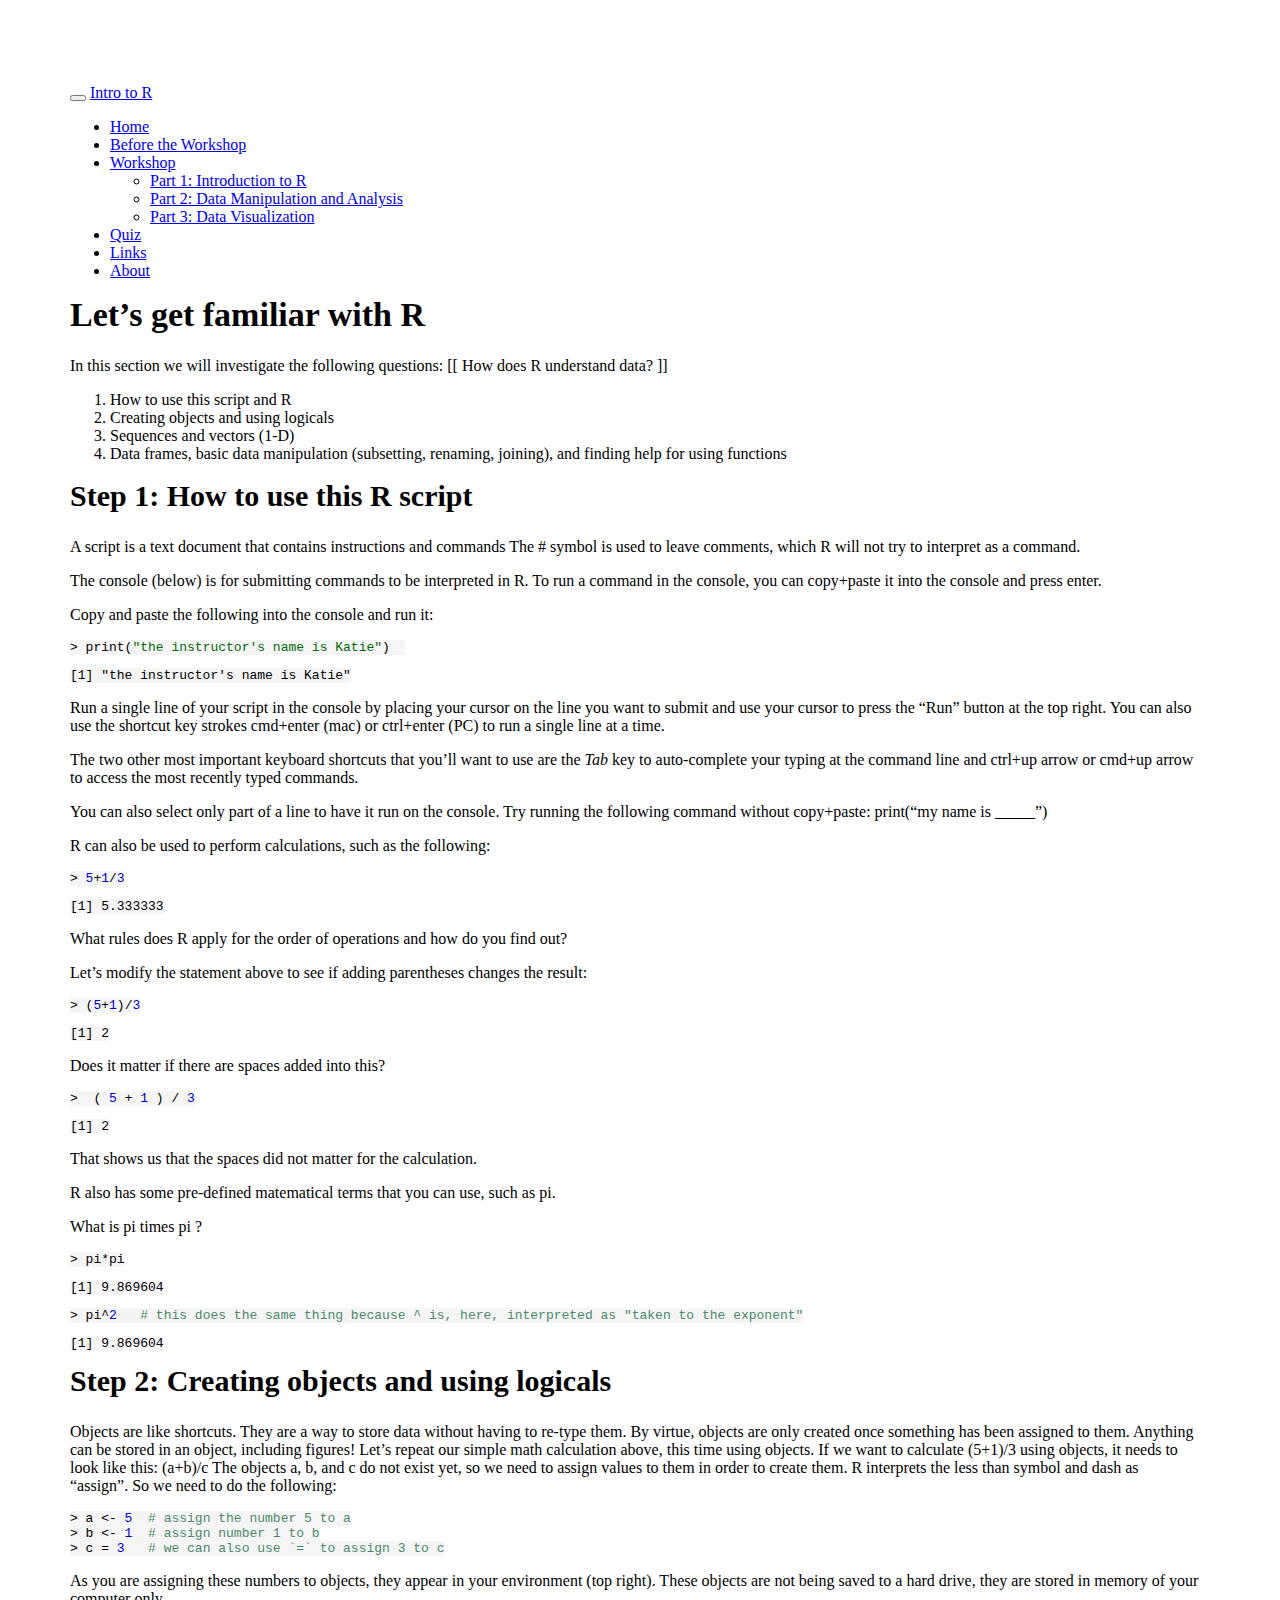
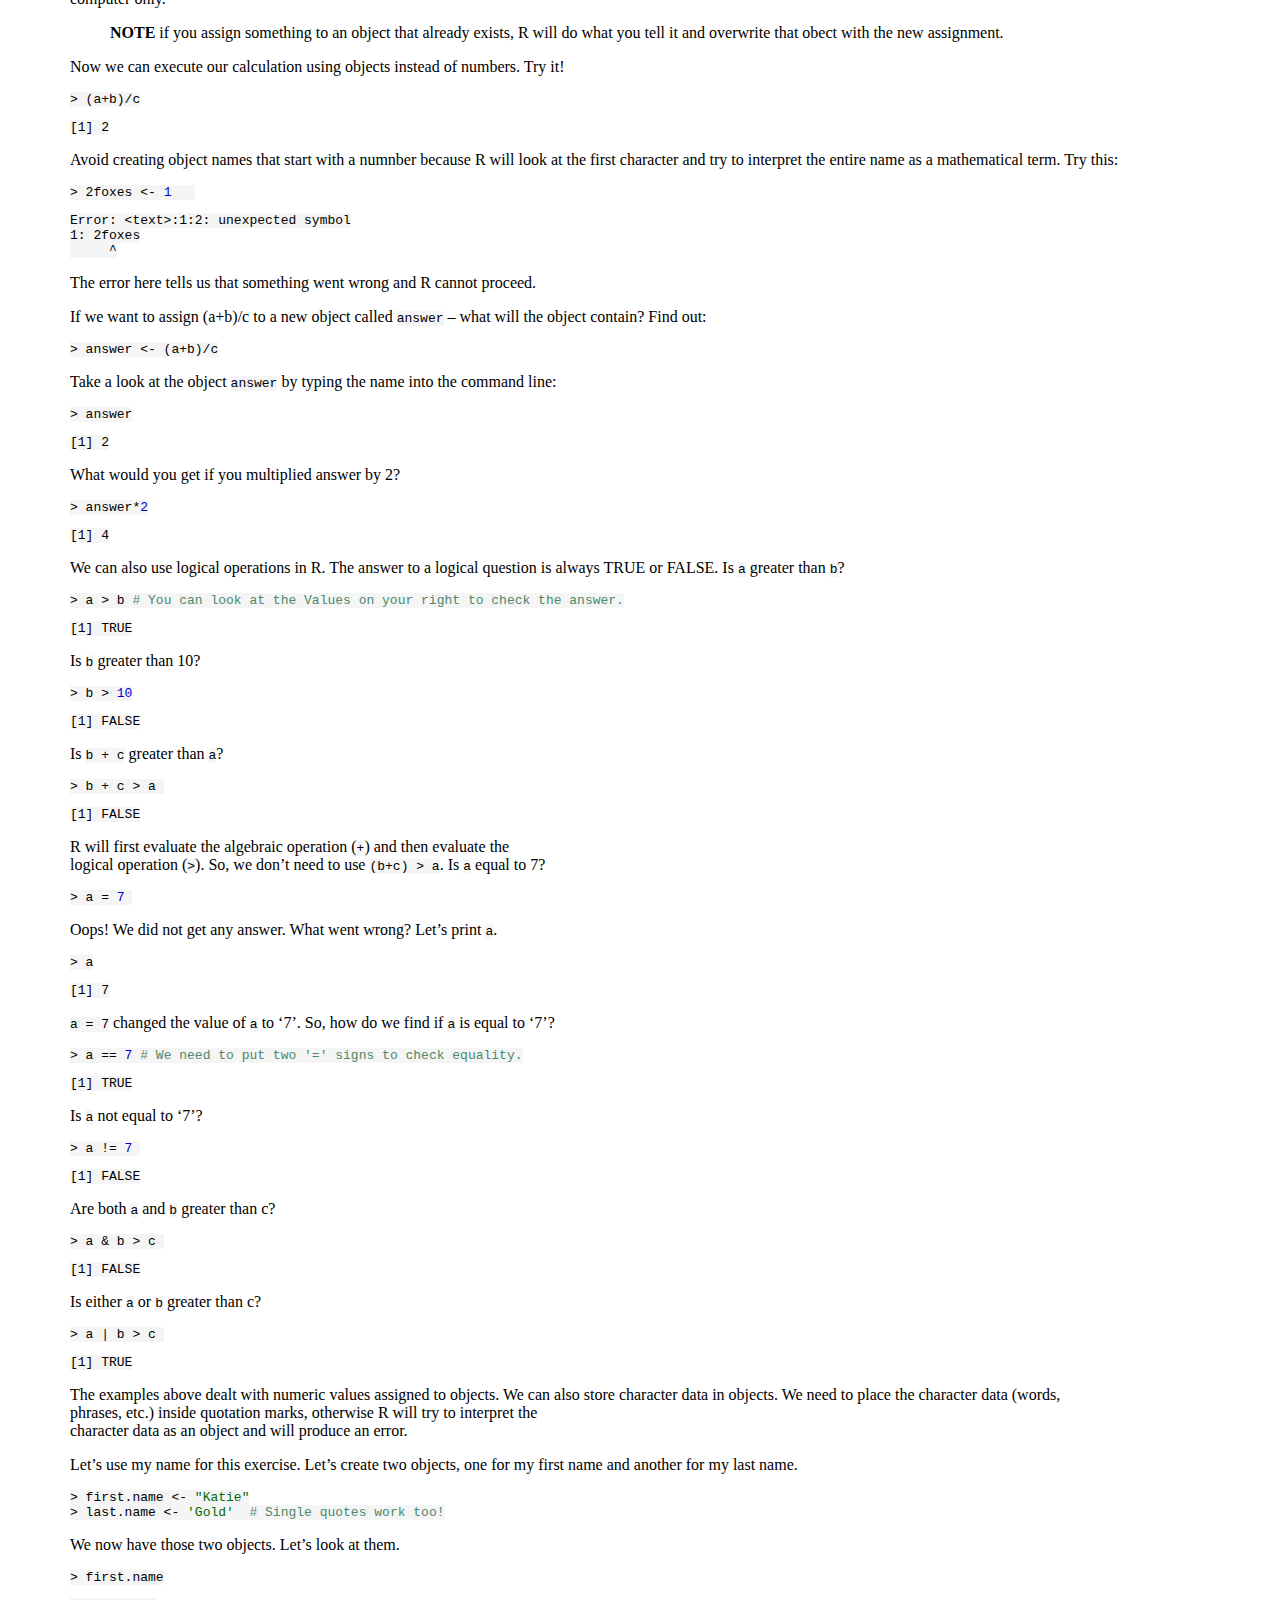
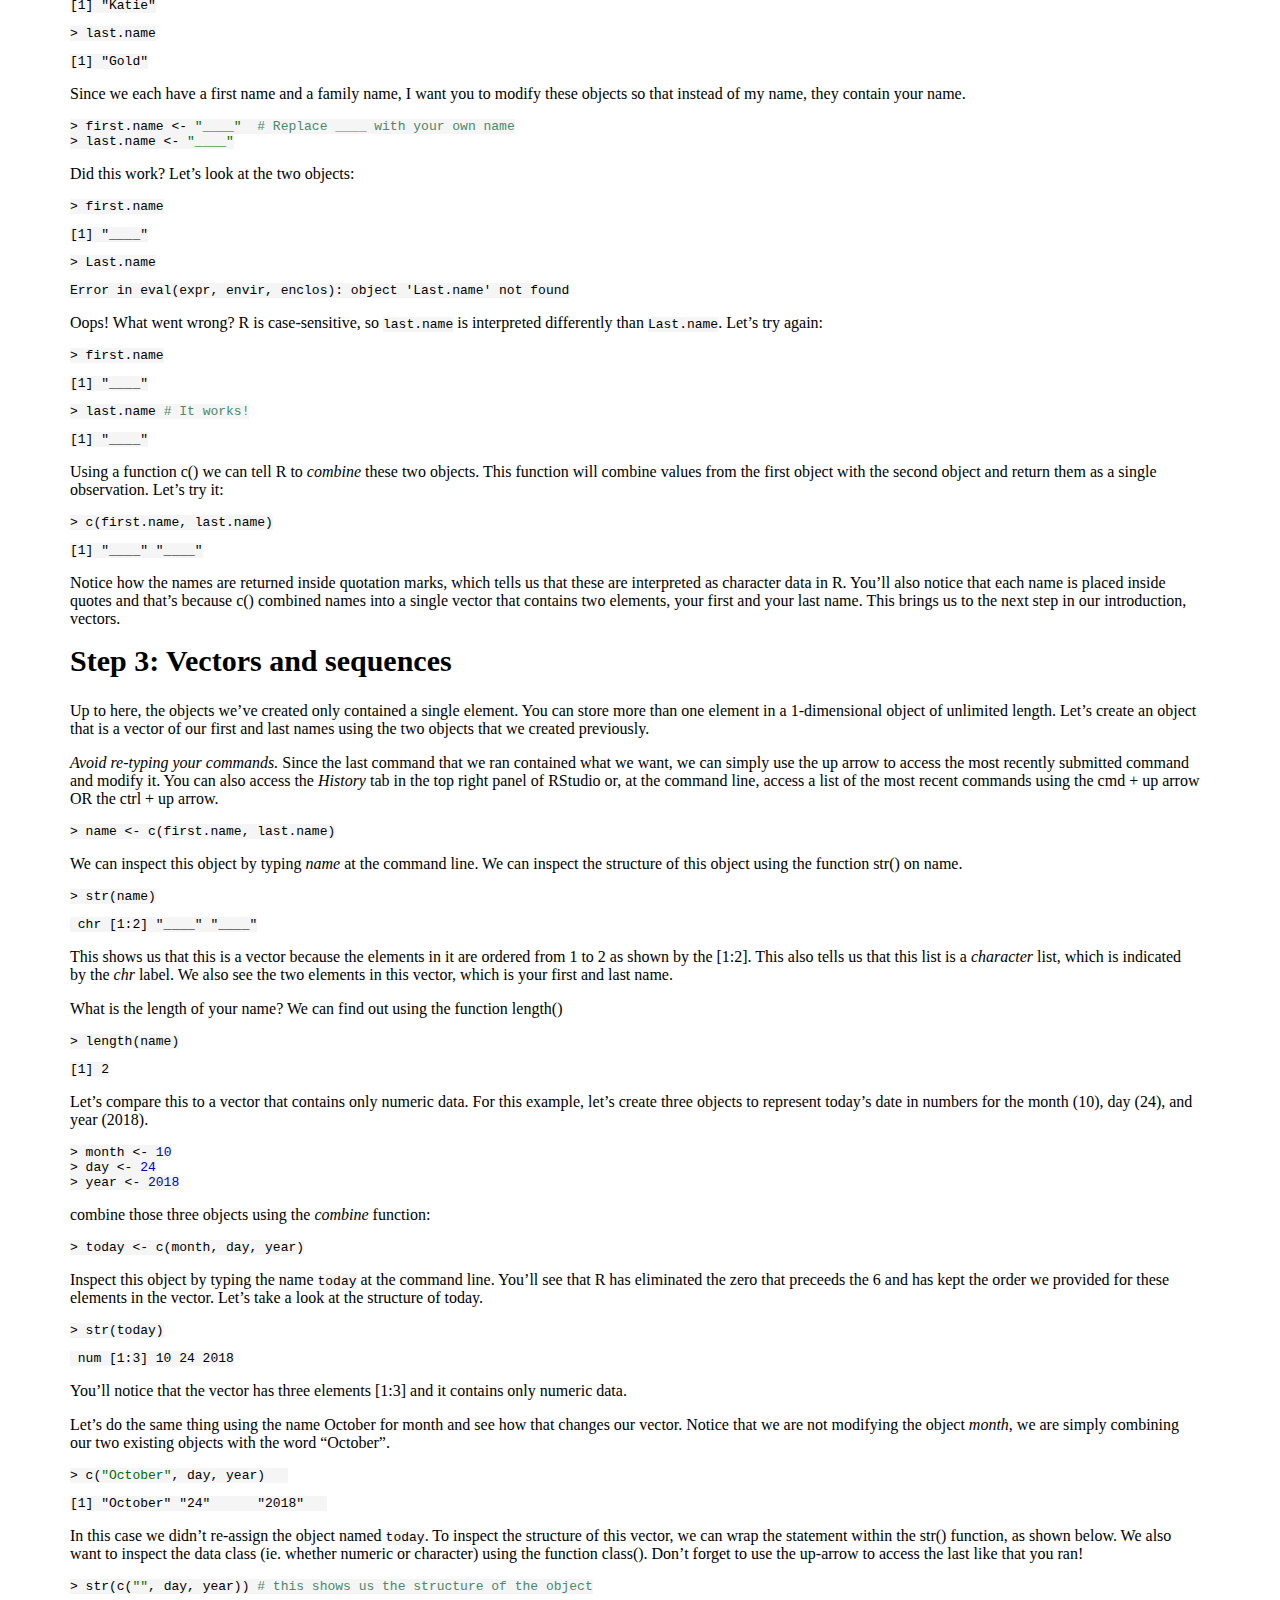
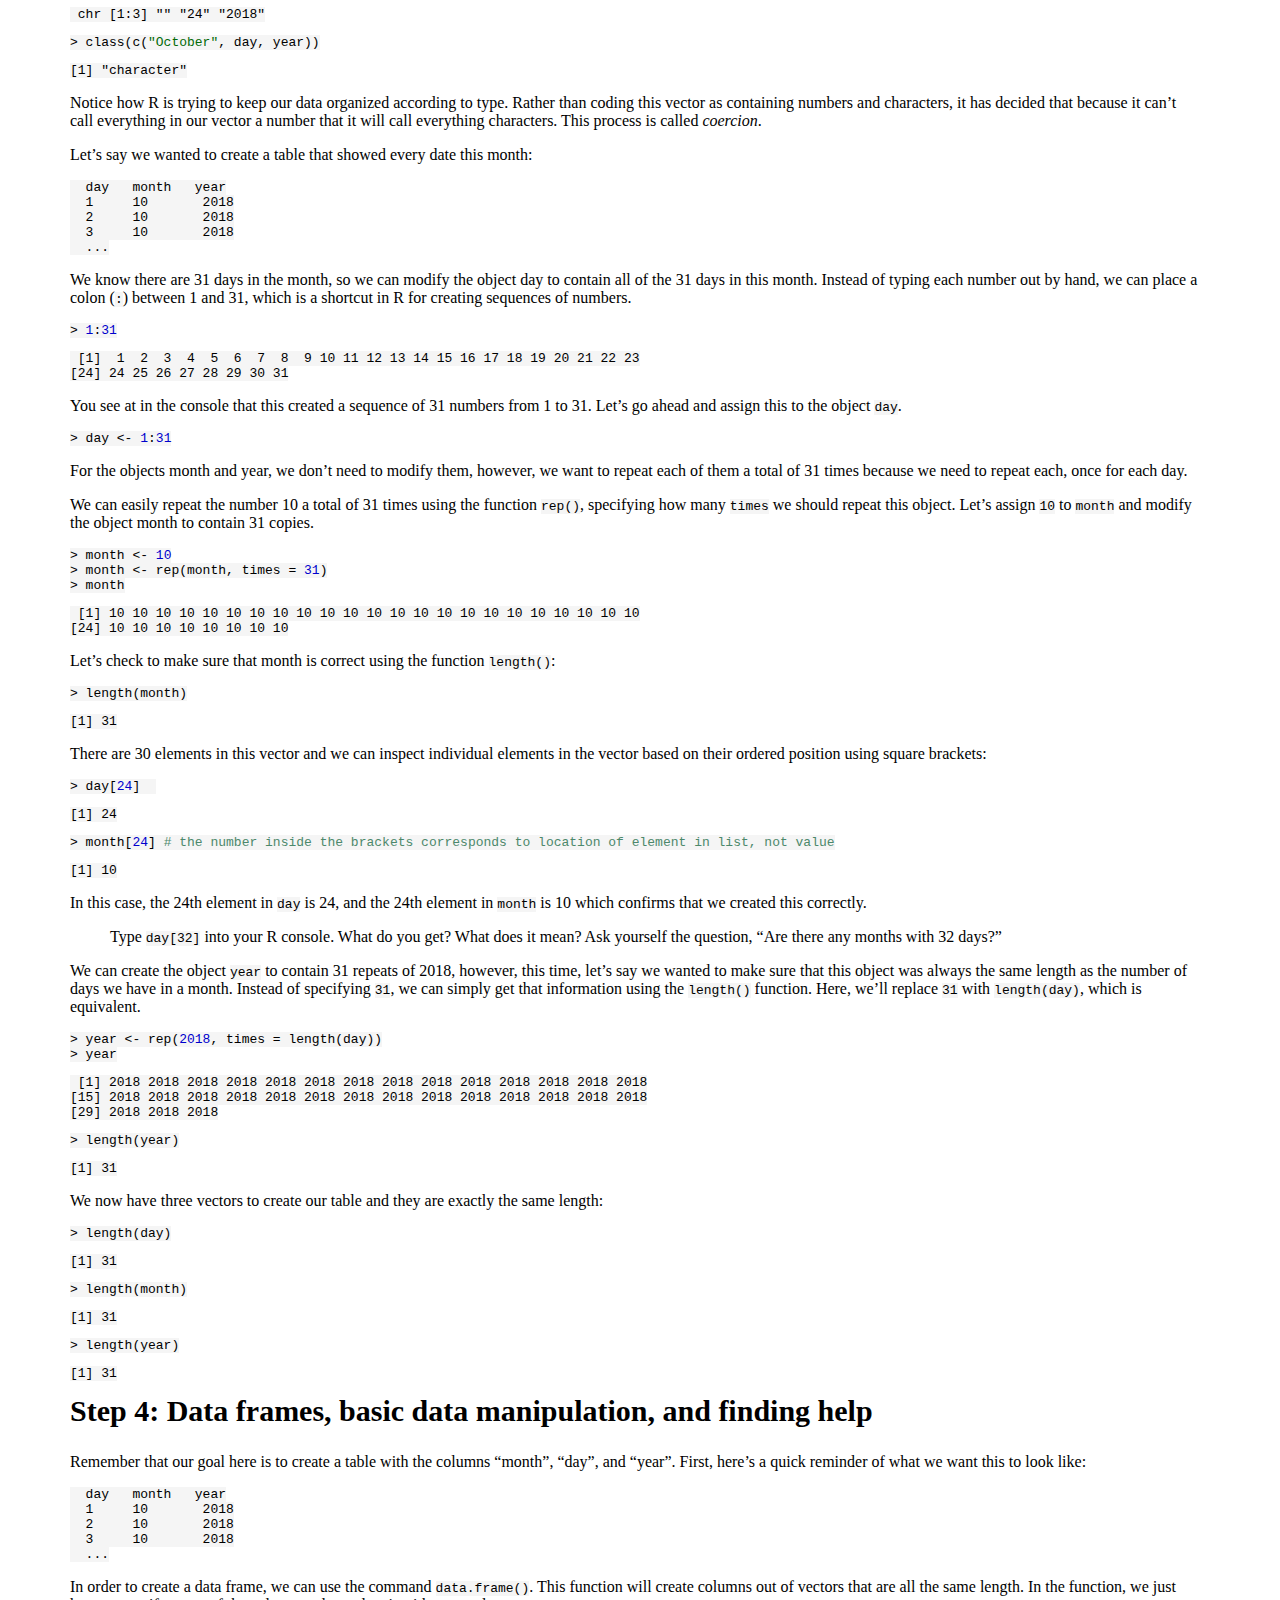
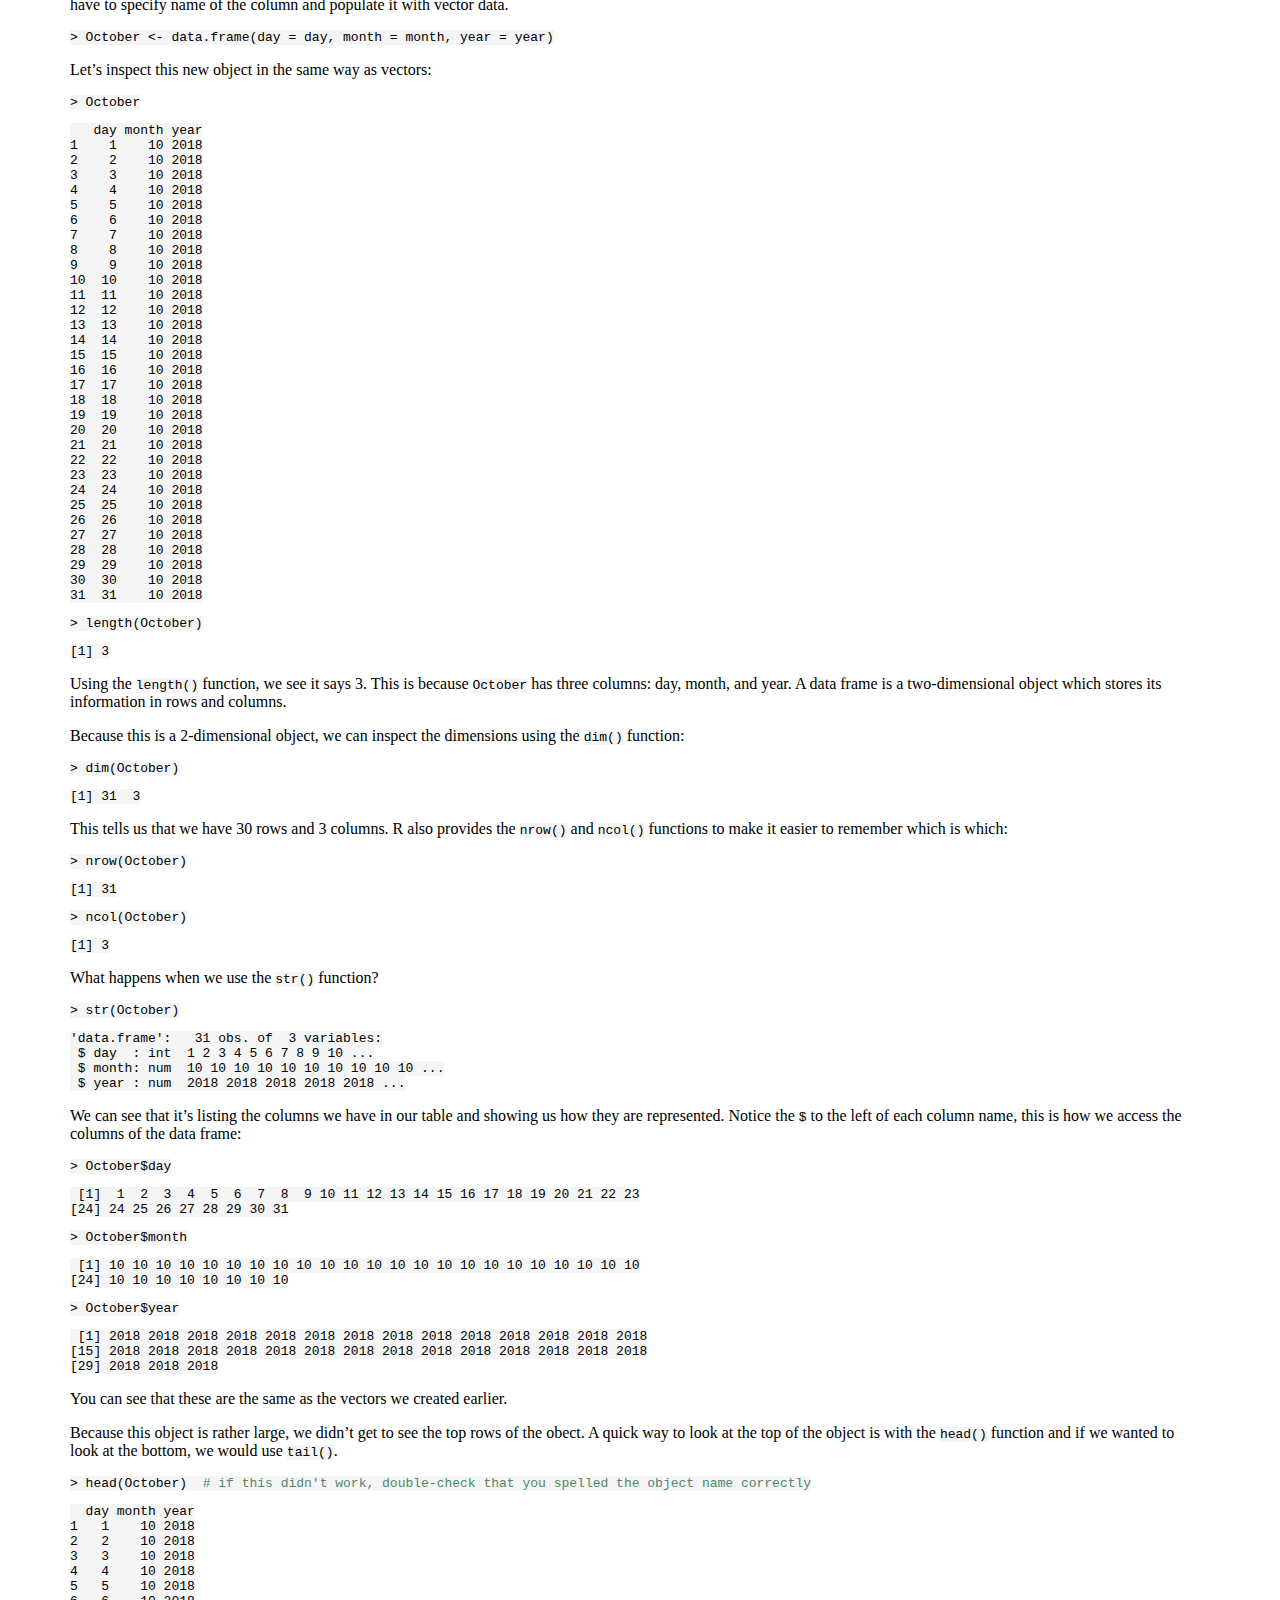
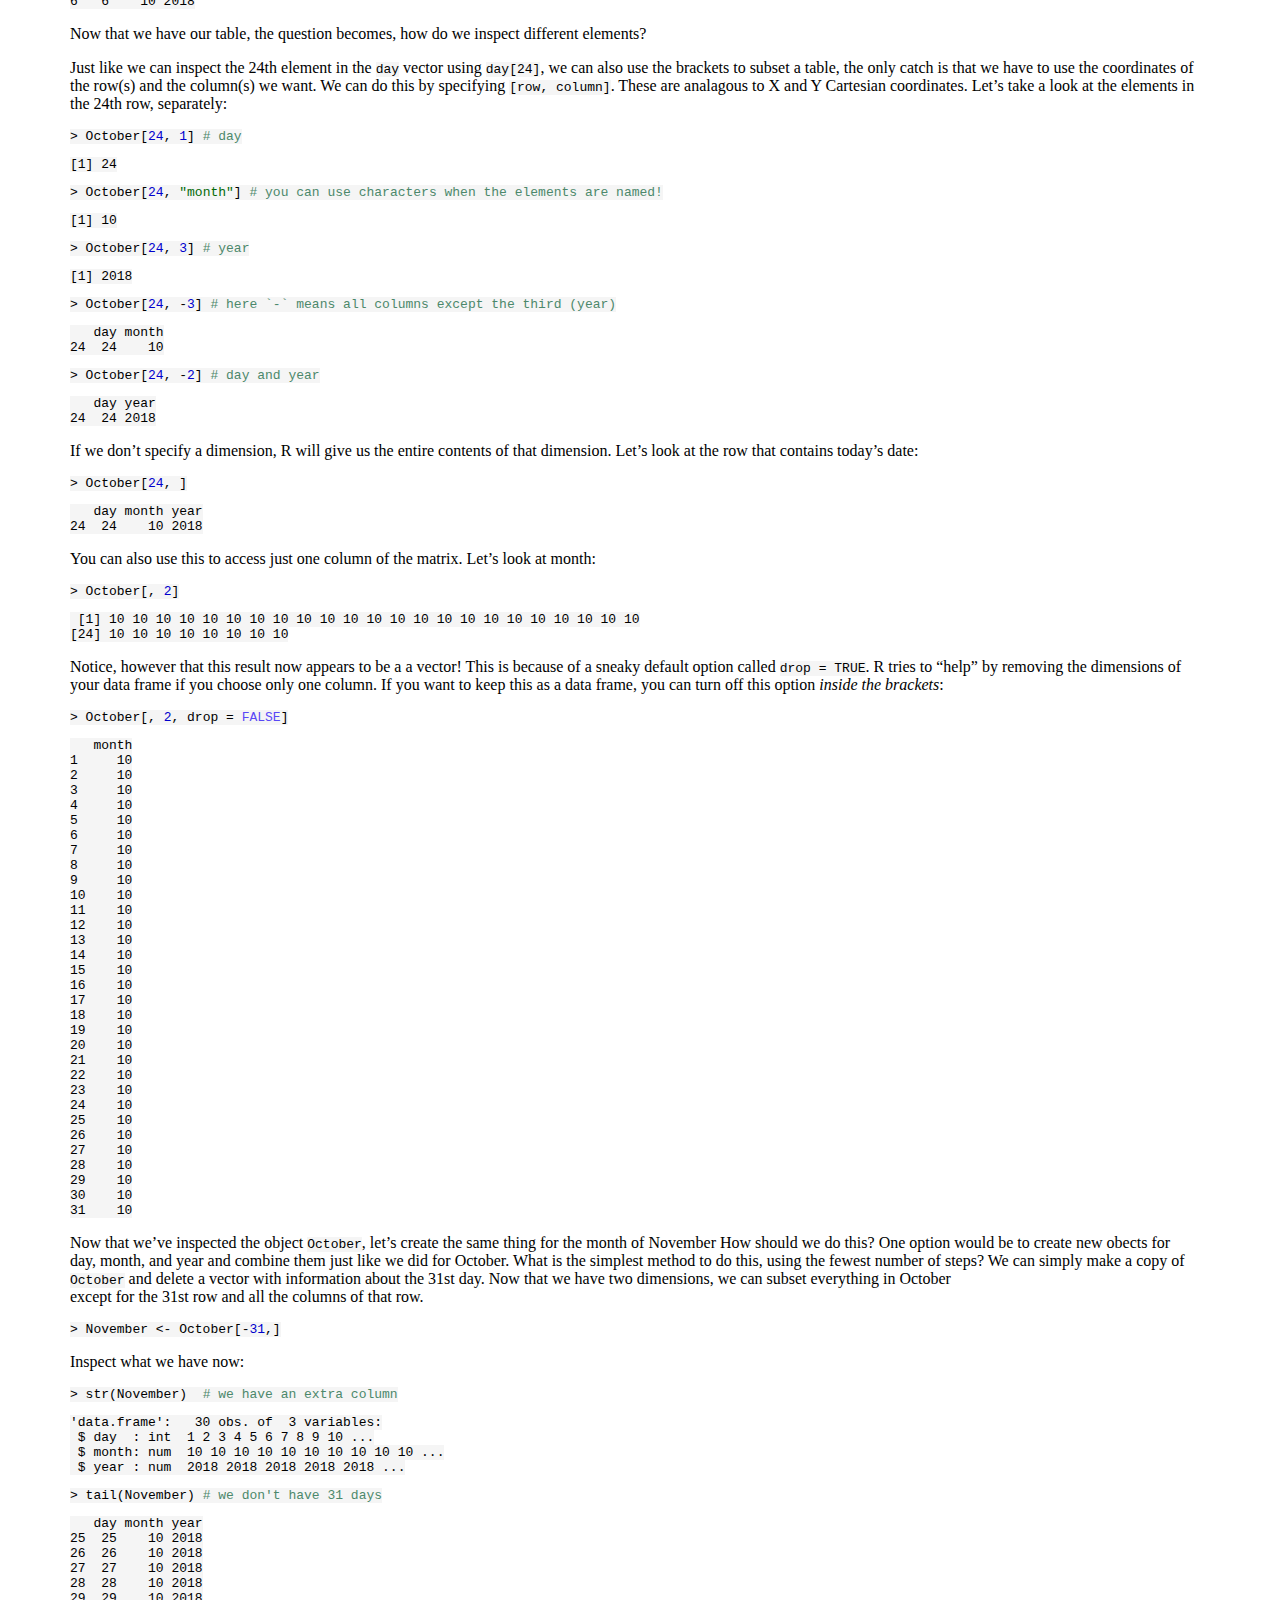
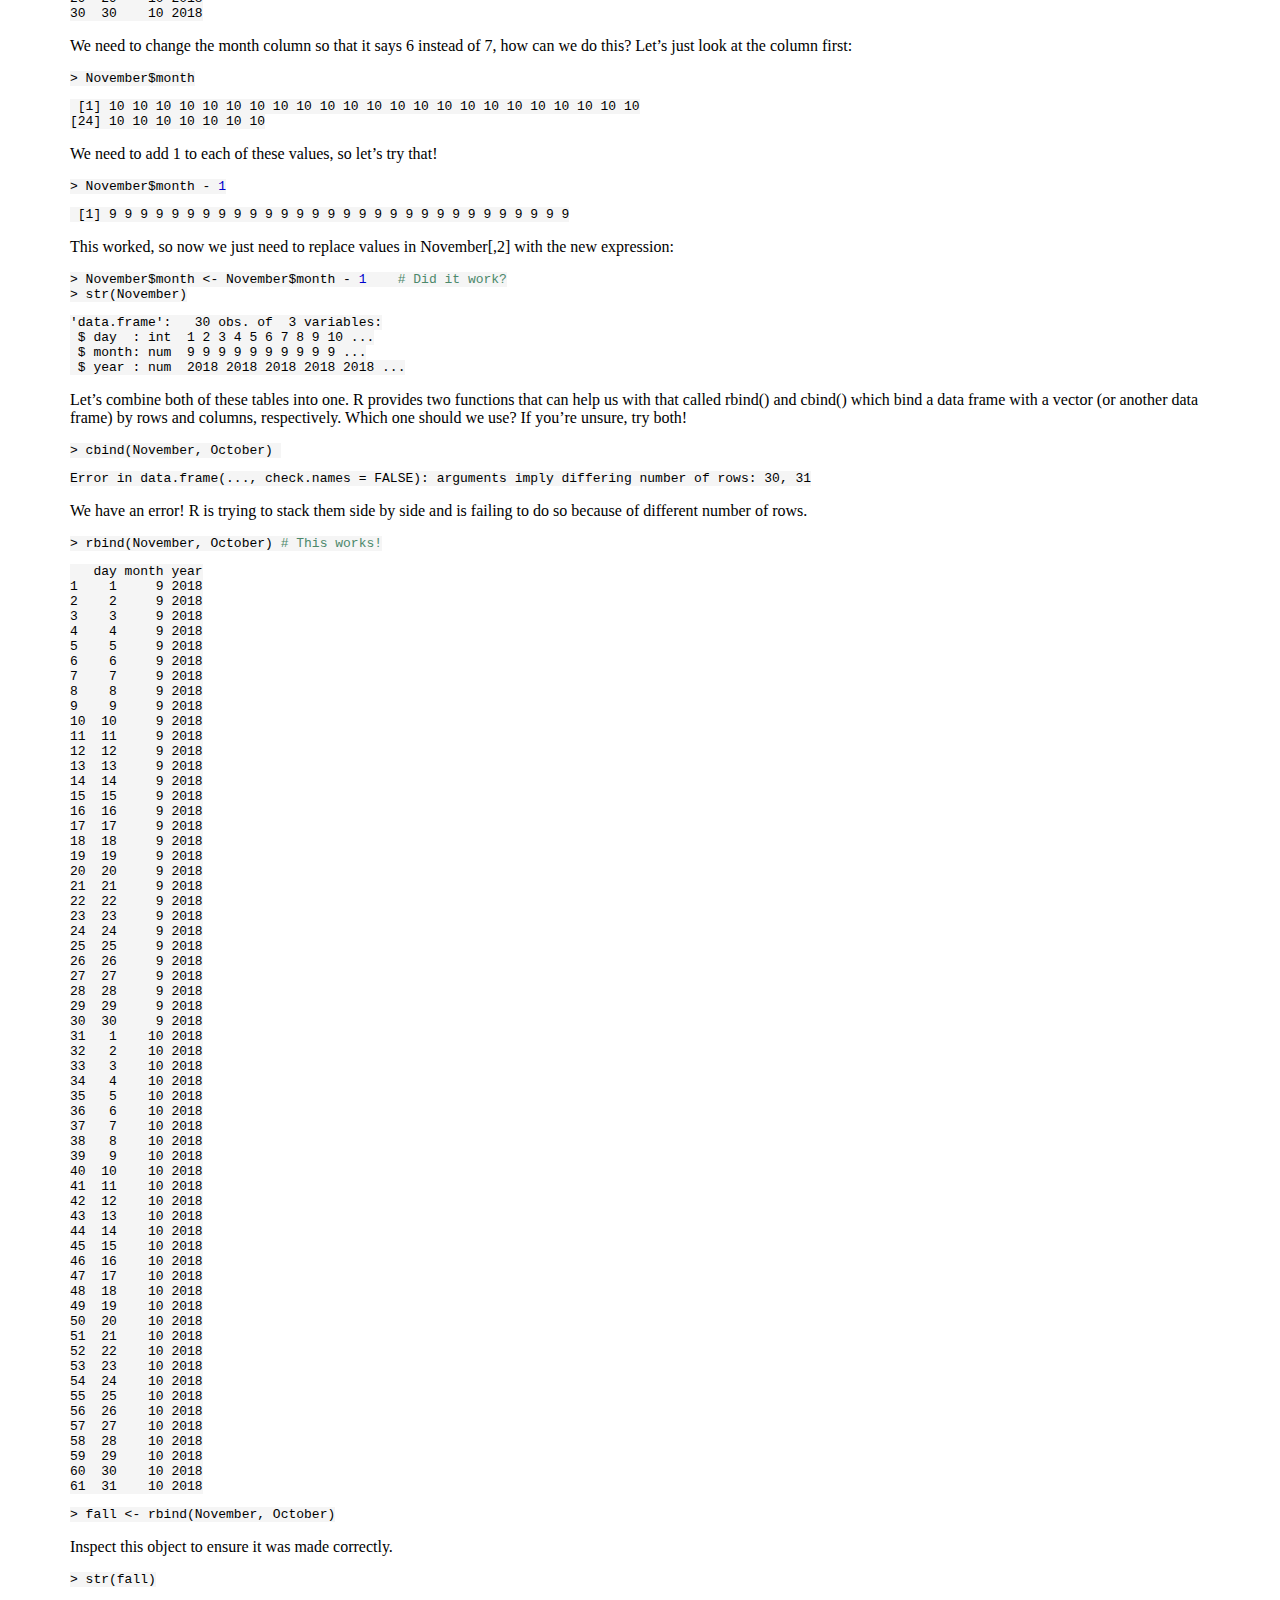
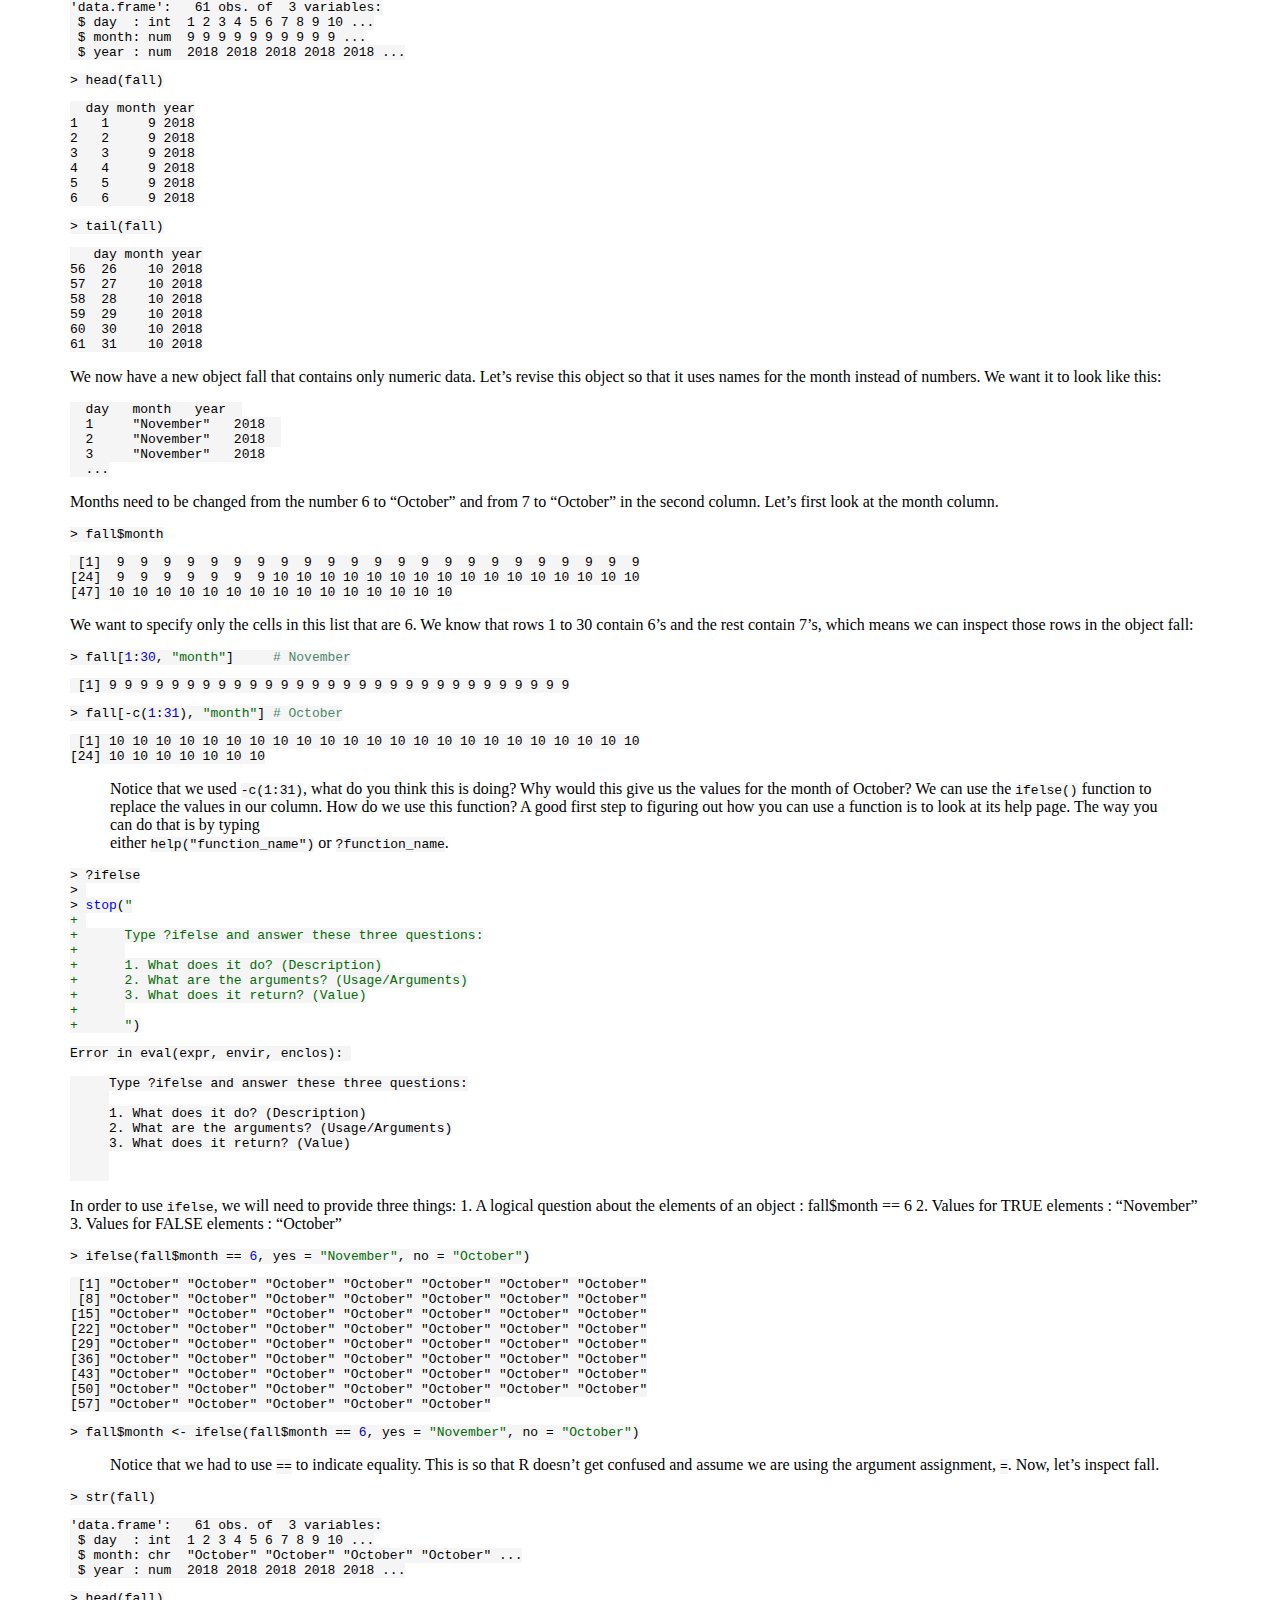
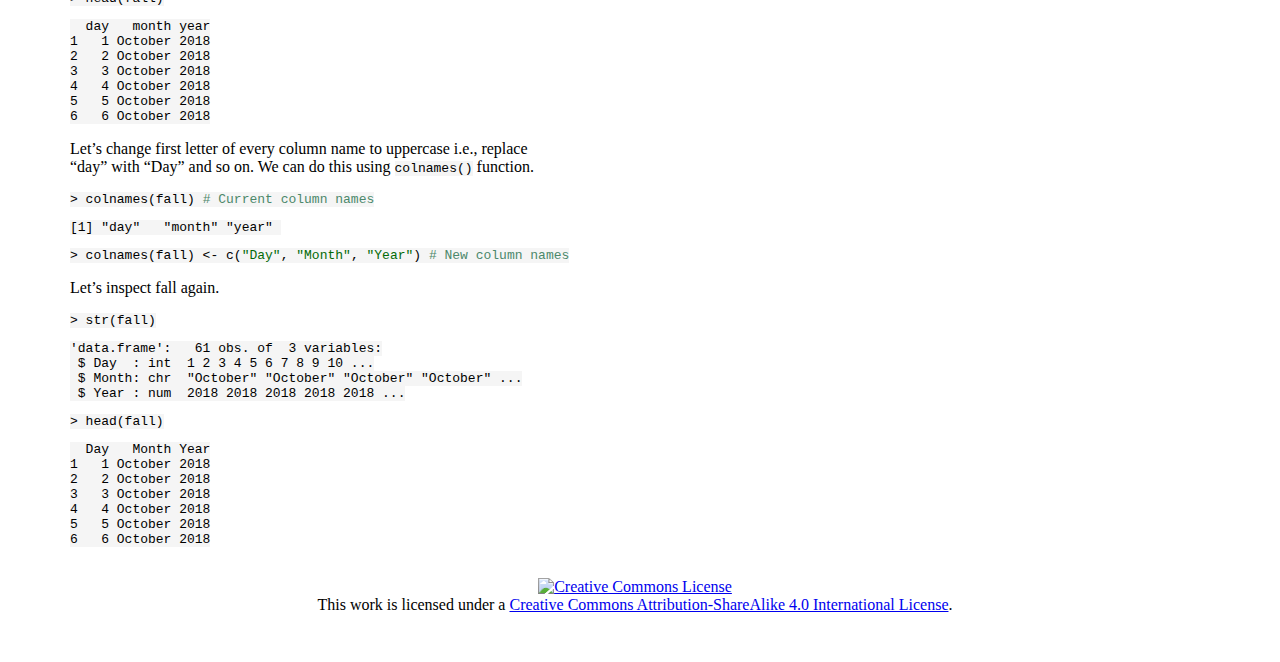
==== docs/Part1-Introduction.html @ 0cf9c6fa "update links" ====
<!DOCTYPE html>

<html xmlns="http://www.w3.org/1999/xhtml">

<head>

<meta charset="utf-8" />
<meta http-equiv="Content-Type" content="text/html; charset=utf-8" />
<meta name="generator" content="pandoc" />




<title></title>

<script src="site_libs/jquery-1.11.3/jquery.min.js"></script>
<meta name="viewport" content="width=device-width, initial-scale=1" />
<link href="site_libs/bootstrap-3.3.5/css/cosmo.min.css" rel="stylesheet" />
<script src="site_libs/bootstrap-3.3.5/js/bootstrap.min.js"></script>
<script src="site_libs/bootstrap-3.3.5/shim/html5shiv.min.js"></script>
<script src="site_libs/bootstrap-3.3.5/shim/respond.min.js"></script>
<script src="site_libs/jqueryui-1.11.4/jquery-ui.min.js"></script>
<link href="site_libs/tocify-1.9.1/jquery.tocify.css" rel="stylesheet" />
<script src="site_libs/tocify-1.9.1/jquery.tocify.js"></script>
<script src="site_libs/navigation-1.1/tabsets.js"></script>
<link href="site_libs/highlightjs-9.12.0/textmate.css" rel="stylesheet" />
<script src="site_libs/highlightjs-9.12.0/highlight.js"></script>

<style type="text/css">code{white-space: pre;}</style>
<style type="text/css">
  pre:not([class]) {
    background-color: white;
  }
</style>
<script type="text/javascript">
if (window.hljs) {
  hljs.configure({languages: []});
  hljs.initHighlightingOnLoad();
  if (document.readyState && document.readyState === "complete") {
    window.setTimeout(function() { hljs.initHighlighting(); }, 0);
  }
}
</script>



<style type="text/css">
h1 {
  font-size: 34px;
}
h1.title {
  font-size: 38px;
}
h2 {
  font-size: 30px;
}
h3 {
  font-size: 24px;
}
h4 {
  font-size: 18px;
}
h5 {
  font-size: 16px;
}
h6 {
  font-size: 12px;
}
.table th:not([align]) {
  text-align: left;
}
</style>

<link rel="stylesheet" href="styles.css" type="text/css" />

</head>

<body>

<style type = "text/css">
.main-container {
  max-width: 940px;
  margin-left: auto;
  margin-right: auto;
}
code {
  color: inherit;
  background-color: rgba(0, 0, 0, 0.04);
}
img {
  max-width:100%;
  height: auto;
}
.tabbed-pane {
  padding-top: 12px;
}
.html-widget {
  margin-bottom: 20px;
}
button.code-folding-btn:focus {
  outline: none;
}
</style>


<style type="text/css">
/* padding for bootstrap navbar */
body {
  padding-top: 51px;
  padding-bottom: 40px;
}
/* offset scroll position for anchor links (for fixed navbar)  */
.section h1 {
  padding-top: 56px;
  margin-top: -56px;
}

.section h2 {
  padding-top: 56px;
  margin-top: -56px;
}
.section h3 {
  padding-top: 56px;
  margin-top: -56px;
}
.section h4 {
  padding-top: 56px;
  margin-top: -56px;
}
.section h5 {
  padding-top: 56px;
  margin-top: -56px;
}
.section h6 {
  padding-top: 56px;
  margin-top: -56px;
}
</style>

<script>
// manage active state of menu based on current page
$(document).ready(function () {
  // active menu anchor
  href = window.location.pathname
  href = href.substr(href.lastIndexOf('/') + 1)
  if (href === "")
    href = "index.html";
  var menuAnchor = $('a[href="' + href + '"]');

  // mark it active
  menuAnchor.parent().addClass('active');

  // if it's got a parent navbar menu mark it active as well
  menuAnchor.closest('li.dropdown').addClass('active');
});
</script>


<div class="container-fluid main-container">

<!-- tabsets -->
<script>
$(document).ready(function () {
  window.buildTabsets("TOC");
});
</script>

<!-- code folding -->




<script>
$(document).ready(function ()  {

    // move toc-ignore selectors from section div to header
    $('div.section.toc-ignore')
        .removeClass('toc-ignore')
        .children('h1,h2,h3,h4,h5').addClass('toc-ignore');

    // establish options
    var options = {
      selectors: "h1,h2",
      theme: "bootstrap3",
      context: '.toc-content',
      hashGenerator: function (text) {
        return text.replace(/[.\\/?&!#<>]/g, '').replace(/\s/g, '_').toLowerCase();
      },
      ignoreSelector: ".toc-ignore",
      scrollTo: 0
    };
    options.showAndHide = false;
    options.smoothScroll = true;

    // tocify
    var toc = $("#TOC").tocify(options).data("toc-tocify");
});
</script>

<style type="text/css">

#TOC {
  margin: 25px 0px 20px 0px;
}
@media (max-width: 768px) {
#TOC {
  position: relative;
  width: 100%;
}
}


.toc-content {
  padding-left: 30px;
  padding-right: 40px;
}

div.main-container {
  max-width: 1200px;
}

div.tocify {
  width: 20%;
  max-width: 260px;
  max-height: 85%;
}

@media (min-width: 768px) and (max-width: 991px) {
  div.tocify {
    width: 25%;
  }
}

@media (max-width: 767px) {
  div.tocify {
    width: 100%;
    max-width: none;
  }
}

.tocify ul, .tocify li {
  line-height: 20px;
}

.tocify-subheader .tocify-item {
  font-size: 0.90em;
  padding-left: 25px;
  text-indent: 0;
}

.tocify .list-group-item {
  border-radius: 0px;
}

.tocify-subheader {
  display: inline;
}
.tocify-subheader .tocify-item {
  font-size: 0.95em;
}

</style>

<!-- setup 3col/9col grid for toc_float and main content  -->
<div class="row-fluid">
<div class="col-xs-12 col-sm-4 col-md-3">
<div id="TOC" class="tocify">
</div>
</div>

<div class="toc-content col-xs-12 col-sm-8 col-md-9">




<div class="navbar navbar-default  navbar-fixed-top" role="navigation">
  <div class="container">
    <div class="navbar-header">
      <button type="button" class="navbar-toggle collapsed" data-toggle="collapse" data-target="#navbar">
        <span class="icon-bar"></span>
        <span class="icon-bar"></span>
        <span class="icon-bar"></span>
      </button>
      <a class="navbar-brand" href="index.html">Intro to R</a>
    </div>
    <div id="navbar" class="navbar-collapse collapse">
      <ul class="nav navbar-nav">
        <li>
  <a href="index.html">Home</a>
</li>
<li>
  <a href="installation.html">Before the Workshop</a>
</li>
<li class="dropdown">
  <a href="#" class="dropdown-toggle" data-toggle="dropdown" role="button" aria-expanded="false">
    Workshop
     
    <span class="caret"></span>
  </a>
  <ul class="dropdown-menu" role="menu">
    <li>
      <a href="Part1-Introduction.html">Part 1: Introduction to R</a>
    </li>
    <li>
      <a href="Part2-Analysis.html">Part 2: Data Manipulation and Analysis</a>
    </li>
    <li>
      <a href="Part3-Visualization.html">Part 3: Data Visualization</a>
    </li>
  </ul>
</li>
<li>
  <a href="quiz.html">Quiz</a>
</li>
<li>
  <a href="refs.html">Links</a>
</li>
<li>
  <a href="about.html">About</a>
</li>
      </ul>
      <ul class="nav navbar-nav navbar-right">
        
      </ul>
    </div><!--/.nav-collapse -->
  </div><!--/.container -->
</div><!--/.navbar -->

<div class="fluid-row" id="header">




</div>


<div id="lets-get-familiar-with-r" class="section level1">
<h1>Let’s get familiar with R</h1>
<p>In this section we will investigate the following questions: [[ How does R understand data? ]]</p>
<ol style="list-style-type: decimal">
<li>How to use this script and R</li>
<li>Creating objects and using logicals</li>
<li>Sequences and vectors (1-D)</li>
<li>Data frames, basic data manipulation (subsetting, renaming, joining), and finding help for using functions</li>
</ol>
<div id="step-1-how-to-use-this-r-script" class="section level2">
<h2>Step 1: How to use this R script</h2>
<p>A script is a text document that contains instructions and commands The # symbol is used to leave comments, which R will not try to interpret as a command.</p>
<p>The console (below) is for submitting commands to be interpreted in R. To run a command in the console, you can copy+paste it into the console and press enter.</p>
<p>Copy and paste the following into the console and run it:</p>
<pre class="r"><code>&gt; print(&quot;the instructor&#39;s name is Katie&quot;)  </code></pre>
<pre><code>[1] &quot;the instructor&#39;s name is Katie&quot;</code></pre>
<p>Run a single line of your script in the console by placing your cursor on the line you want to submit and use your cursor to press the “Run” button at the top right. You can also use the shortcut key strokes cmd+enter (mac) or ctrl+enter (PC) to run a single line at a time.</p>
<p>The two other most important keyboard shortcuts that you’ll want to use are the <em>Tab</em> key to auto-complete your typing at the command line and ctrl+up arrow or cmd+up arrow to access the most recently typed commands.</p>
<p>You can also select only part of a line to have it run on the console. Try running the following command without copy+paste: print(“my name is _____”)</p>
<p>R can also be used to perform calculations, such as the following:</p>
<pre class="r"><code>&gt; 5+1/3</code></pre>
<pre><code>[1] 5.333333</code></pre>
<p>What rules does R apply for the order of operations and how do you find out?</p>
<p>Let’s modify the statement above to see if adding parentheses changes the result:</p>
<pre class="r"><code>&gt; (5+1)/3</code></pre>
<pre><code>[1] 2</code></pre>
<p>Does it matter if there are spaces added into this?</p>
<pre class="r"><code>&gt;  ( 5 + 1 ) / 3</code></pre>
<pre><code>[1] 2</code></pre>
<p>That shows us that the spaces did not matter for the calculation.</p>
<p>R also has some pre-defined matematical terms that you can use, such as pi.</p>
<p>What is pi times pi ?</p>
<pre class="r"><code>&gt; pi*pi</code></pre>
<pre><code>[1] 9.869604</code></pre>
<pre class="r"><code>&gt; pi^2   # this does the same thing because ^ is, here, interpreted as &quot;taken to the exponent&quot;</code></pre>
<pre><code>[1] 9.869604</code></pre>
</div>
<div id="step-2-creating-objects-and-using-logicals" class="section level2">
<h2>Step 2: Creating objects and using logicals</h2>
<p>Objects are like shortcuts. They are a way to store data without having to re-type them. By virtue, objects are only created once something has been assigned to them. Anything can be stored in an object, including figures! Let’s repeat our simple math calculation above, this time using objects. If we want to calculate (5+1)/3 using objects, it needs to look like this: (a+b)/c The objects a, b, and c do not exist yet, so we need to assign values to them in order to create them. R interprets the less than symbol and dash as “assign”. So we need to do the following:</p>
<pre class="r"><code>&gt; a &lt;- 5  # assign the number 5 to a
&gt; b &lt;- 1  # assign number 1 to b
&gt; c = 3   # we can also use `=` to assign 3 to c</code></pre>
<p>As you are assigning these numbers to objects, they appear in your environment (top right). These objects are not being saved to a hard drive, they are stored in memory of your computer only.</p>
<blockquote>
<p><strong>NOTE</strong> if you assign something to an object that already exists, R will do what you tell it and overwrite that obect with the new assignment.</p>
</blockquote>
<p>Now we can execute our calculation using objects instead of numbers. Try it!</p>
<pre class="r"><code>&gt; (a+b)/c</code></pre>
<pre><code>[1] 2</code></pre>
<p>Avoid creating object names that start with a numnber because R will look at the first character and try to interpret the entire name as a mathematical term. Try this:</p>
<pre class="r"><code>&gt; 2foxes &lt;- 1   </code></pre>
<pre><code>Error: &lt;text&gt;:1:2: unexpected symbol
1: 2foxes
     ^</code></pre>
<p>The error here tells us that something went wrong and R cannot proceed.</p>
<p>If we want to assign (a+b)/c to a new object called <code>answer</code> – what will the object contain? Find out:</p>
<pre class="r"><code>&gt; answer &lt;- (a+b)/c</code></pre>
<p>Take a look at the object <code>answer</code> by typing the name into the command line:</p>
<pre class="r"><code>&gt; answer</code></pre>
<pre><code>[1] 2</code></pre>
<p>What would you get if you multiplied answer by 2?</p>
<pre class="r"><code>&gt; answer*2</code></pre>
<pre><code>[1] 4</code></pre>
<p>We can also use logical operations in R. The answer to a logical question is always TRUE or FALSE. Is <code>a</code> greater than <code>b</code>?</p>
<pre class="r"><code>&gt; a &gt; b # You can look at the Values on your right to check the answer.</code></pre>
<pre><code>[1] TRUE</code></pre>
<p>Is <code>b</code> greater than 10?</p>
<pre class="r"><code>&gt; b &gt; 10</code></pre>
<pre><code>[1] FALSE</code></pre>
<p>Is <code>b + c</code> greater than <code>a</code>?</p>
<pre class="r"><code>&gt; b + c &gt; a </code></pre>
<pre><code>[1] FALSE</code></pre>
<p>R will first evaluate the algebraic operation (<code>+</code>) and then evaluate the<br />
logical operation (<code>&gt;</code>). So, we don’t need to use <code>(b+c) &gt; a</code>. Is <code>a</code> equal to 7?</p>
<pre class="r"><code>&gt; a = 7 </code></pre>
<p>Oops! We did not get any answer. What went wrong? Let’s print <code>a</code>.</p>
<pre class="r"><code>&gt; a</code></pre>
<pre><code>[1] 7</code></pre>
<p><code>a = 7</code> changed the value of <code>a</code> to ‘7’. So, how do we find if <code>a</code> is equal to ‘7’?</p>
<pre class="r"><code>&gt; a == 7 # We need to put two &#39;=&#39; signs to check equality.</code></pre>
<pre><code>[1] TRUE</code></pre>
<p>Is <code>a</code> not equal to ‘7’?</p>
<pre class="r"><code>&gt; a != 7 </code></pre>
<pre><code>[1] FALSE</code></pre>
<p>Are both <code>a</code> and <code>b</code> greater than c?</p>
<pre class="r"><code>&gt; a &amp; b &gt; c </code></pre>
<pre><code>[1] FALSE</code></pre>
<p>Is either <code>a</code> or <code>b</code> greater than c?</p>
<pre class="r"><code>&gt; a | b &gt; c </code></pre>
<pre><code>[1] TRUE</code></pre>
<p>The examples above dealt with numeric values assigned to objects. We can also store character data in objects. We need to place the character data (words,<br />
phrases, etc.) inside quotation marks, otherwise R will try to interpret the<br />
character data as an object and will produce an error.</p>
<p>Let’s use my name for this exercise. Let’s create two objects, one for my first name and another for my last name.</p>
<pre class="r"><code>&gt; first.name &lt;- &quot;Katie&quot;
&gt; last.name &lt;- &#39;Gold&#39;  # Single quotes work too!</code></pre>
<p>We now have those two objects. Let’s look at them.</p>
<pre class="r"><code>&gt; first.name</code></pre>
<pre><code>[1] &quot;Katie&quot;</code></pre>
<pre class="r"><code>&gt; last.name</code></pre>
<pre><code>[1] &quot;Gold&quot;</code></pre>
<p>Since we each have a first name and a family name, I want you to modify these objects so that instead of my name, they contain your name.</p>
<pre class="r"><code>&gt; first.name &lt;- &quot;____&quot;  # Replace ____ with your own name
&gt; last.name &lt;- &quot;____&quot;</code></pre>
<p>Did this work? Let’s look at the two objects:</p>
<pre class="r"><code>&gt; first.name</code></pre>
<pre><code>[1] &quot;____&quot;</code></pre>
<pre class="r"><code>&gt; Last.name</code></pre>
<pre><code>Error in eval(expr, envir, enclos): object &#39;Last.name&#39; not found</code></pre>
<p>Oops! What went wrong? R is case-sensitive, so <code>last.name</code> is interpreted differently than <code>Last.name</code>. Let’s try again:</p>
<pre class="r"><code>&gt; first.name</code></pre>
<pre><code>[1] &quot;____&quot;</code></pre>
<pre class="r"><code>&gt; last.name # It works!</code></pre>
<pre><code>[1] &quot;____&quot;</code></pre>
<p>Using a function c() we can tell R to <em>combine</em> these two objects. This function will combine values from the first object with the second object and return them as a single observation. Let’s try it:</p>
<pre class="r"><code>&gt; c(first.name, last.name)</code></pre>
<pre><code>[1] &quot;____&quot; &quot;____&quot;</code></pre>
<p>Notice how the names are returned inside quotation marks, which tells us that these are interpreted as character data in R. You’ll also notice that each name is placed inside quotes and that’s because c() combined names into a single vector that contains two elements, your first and your last name. This brings us to the next step in our introduction, vectors.</p>
</div>
<div id="step-3-vectors-and-sequences" class="section level2">
<h2>Step 3: Vectors and sequences</h2>
<p>Up to here, the objects we’ve created only contained a single element. You can store more than one element in a 1-dimensional object of unlimited length. Let’s create an object that is a vector of our first and last names using the two objects that we created previously.</p>
<p><em>Avoid re-typing your commands.</em> Since the last command that we ran contained what we want, we can simply use the up arrow to access the most recently submitted command and modify it. You can also access the <em>History</em> tab in the top right panel of RStudio or, at the command line, access a list of the most recent commands using the cmd + up arrow OR the ctrl + up arrow.</p>
<pre class="r"><code>&gt; name &lt;- c(first.name, last.name)</code></pre>
<p>We can inspect this object by typing <em>name</em> at the command line. We can inspect the structure of this object using the function str() on name.</p>
<pre class="r"><code>&gt; str(name)</code></pre>
<pre><code> chr [1:2] &quot;____&quot; &quot;____&quot;</code></pre>
<p>This shows us that this is a vector because the elements in it are ordered from 1 to 2 as shown by the [1:2]. This also tells us that this list is a <em>character</em> list, which is indicated by the <em>chr</em> label. We also see the two elements in this vector, which is your first and last name.</p>
<p>What is the length of your name? We can find out using the function length()</p>
<pre class="r"><code>&gt; length(name)</code></pre>
<pre><code>[1] 2</code></pre>
<p>Let’s compare this to a vector that contains only numeric data. For this example, let’s create three objects to represent today’s date in numbers for the month (10), day (24), and year (2018).</p>
<pre class="r"><code>&gt; month &lt;- 10
&gt; day &lt;- 24
&gt; year &lt;- 2018</code></pre>
<p>combine those three objects using the <em>combine</em> function:</p>
<pre class="r"><code>&gt; today &lt;- c(month, day, year)</code></pre>
<p>Inspect this object by typing the name <code>today</code> at the command line. You’ll see that R has eliminated the zero that preceeds the 6 and has kept the order we provided for these elements in the vector. Let’s take a look at the structure of today.</p>
<pre class="r"><code>&gt; str(today)</code></pre>
<pre><code> num [1:3] 10 24 2018</code></pre>
<p>You’ll notice that the vector has three elements [1:3] and it contains only numeric data.</p>
<p>Let’s do the same thing using the name October for month and see how that changes our vector. Notice that we are not modifying the object <em>month</em>, we are simply combining our two existing objects with the word “October”.</p>
<pre class="r"><code>&gt; c(&quot;October&quot;, day, year)   </code></pre>
<pre><code>[1] &quot;October&quot; &quot;24&quot;      &quot;2018&quot;   </code></pre>
<p>In this case we didn’t re-assign the object named <code>today</code>. To inspect the structure of this vector, we can wrap the statement within the str() function, as shown below. We also want to inspect the data class (ie. whether numeric or character) using the function class(). Don’t forget to use the up-arrow to access the last like that you ran!</p>
<pre class="r"><code>&gt; str(c(&quot;&quot;, day, year)) # this shows us the structure of the object</code></pre>
<pre><code> chr [1:3] &quot;&quot; &quot;24&quot; &quot;2018&quot;</code></pre>
<pre class="r"><code>&gt; class(c(&quot;October&quot;, day, year))</code></pre>
<pre><code>[1] &quot;character&quot;</code></pre>
<p>Notice how R is trying to keep our data organized according to type. Rather than coding this vector as containing numbers and characters, it has decided that because it can’t call everything in our vector a number that it will call everything characters. This process is called <em>coercion</em>.</p>
<p>Let’s say we wanted to create a table that showed every date this month:</p>
<pre><code>  day   month   year
  1     10       2018
  2     10       2018
  3     10       2018
  ...</code></pre>
<p>We know there are 31 days in the month, so we can modify the object day to contain all of the 31 days in this month. Instead of typing each number out by hand, we can place a colon (<code>:</code>) between 1 and 31, which is a shortcut in R for creating sequences of numbers.</p>
<pre class="r"><code>&gt; 1:31</code></pre>
<pre><code> [1]  1  2  3  4  5  6  7  8  9 10 11 12 13 14 15 16 17 18 19 20 21 22 23
[24] 24 25 26 27 28 29 30 31</code></pre>
<p>You see at in the console that this created a sequence of 31 numbers from 1 to 31. Let’s go ahead and assign this to the object <code>day</code>.</p>
<pre class="r"><code>&gt; day &lt;- 1:31</code></pre>
<p>For the objects month and year, we don’t need to modify them, however, we want to repeat each of them a total of 31 times because we need to repeat each, once for each day.</p>
<p>We can easily repeat the number 10 a total of 31 times using the function <code>rep()</code>, specifying how many <code>times</code> we should repeat this object. Let’s assign <code>10</code> to <code>month</code> and modify the object month to contain 31 copies.</p>
<pre class="r"><code>&gt; month &lt;- 10
&gt; month &lt;- rep(month, times = 31)
&gt; month</code></pre>
<pre><code> [1] 10 10 10 10 10 10 10 10 10 10 10 10 10 10 10 10 10 10 10 10 10 10 10
[24] 10 10 10 10 10 10 10 10</code></pre>
<p>Let’s check to make sure that month is correct using the function <code>length()</code>:</p>
<pre class="r"><code>&gt; length(month)</code></pre>
<pre><code>[1] 31</code></pre>
<p>There are 30 elements in this vector and we can inspect individual elements in the vector based on their ordered position using square brackets:</p>
<pre class="r"><code>&gt; day[24]  </code></pre>
<pre><code>[1] 24</code></pre>
<pre class="r"><code>&gt; month[24] # the number inside the brackets corresponds to location of element in list, not value</code></pre>
<pre><code>[1] 10</code></pre>
<p>In this case, the 24th element in <code>day</code> is 24, and the 24th element in <code>month</code> is 10 which confirms that we created this correctly.</p>
<blockquote>
<p>Type <code>day[32]</code> into your R console. What do you get? What does it mean? Ask yourself the question, “Are there any months with 32 days?”</p>
</blockquote>
<p>We can create the object <code>year</code> to contain 31 repeats of 2018, however, this time, let’s say we wanted to make sure that this object was always the same length as the number of days we have in a month. Instead of specifying <code>31</code>, we can simply get that information using the <code>length()</code> function. Here, we’ll replace <code>31</code> with <code>length(day)</code>, which is equivalent.</p>
<pre class="r"><code>&gt; year &lt;- rep(2018, times = length(day))
&gt; year</code></pre>
<pre><code> [1] 2018 2018 2018 2018 2018 2018 2018 2018 2018 2018 2018 2018 2018 2018
[15] 2018 2018 2018 2018 2018 2018 2018 2018 2018 2018 2018 2018 2018 2018
[29] 2018 2018 2018</code></pre>
<pre class="r"><code>&gt; length(year)</code></pre>
<pre><code>[1] 31</code></pre>
<p>We now have three vectors to create our table and they are exactly the same length:</p>
<pre class="r"><code>&gt; length(day)</code></pre>
<pre><code>[1] 31</code></pre>
<pre class="r"><code>&gt; length(month)</code></pre>
<pre><code>[1] 31</code></pre>
<pre class="r"><code>&gt; length(year)</code></pre>
<pre><code>[1] 31</code></pre>
</div>
<div id="step-4-data-frames-basic-data-manipulation-and-finding-help" class="section level2">
<h2>Step 4: Data frames, basic data manipulation, and finding help</h2>
<p>Remember that our goal here is to create a table with the columns “month”, “day”, and “year”. First, here’s a quick reminder of what we want this to look like:</p>
<pre><code>  day   month   year
  1     10       2018
  2     10       2018
  3     10       2018
  ...</code></pre>
<p>In order to create a data frame, we can use the command <code>data.frame()</code>. This function will create columns out of vectors that are all the same length. In the function, we just have to specify name of the column and populate it with vector data.</p>
<pre class="r"><code>&gt; October &lt;- data.frame(day = day, month = month, year = year)</code></pre>
<p>Let’s inspect this new object in the same way as vectors:</p>
<pre class="r"><code>&gt; October</code></pre>
<pre><code>   day month year
1    1    10 2018
2    2    10 2018
3    3    10 2018
4    4    10 2018
5    5    10 2018
6    6    10 2018
7    7    10 2018
8    8    10 2018
9    9    10 2018
10  10    10 2018
11  11    10 2018
12  12    10 2018
13  13    10 2018
14  14    10 2018
15  15    10 2018
16  16    10 2018
17  17    10 2018
18  18    10 2018
19  19    10 2018
20  20    10 2018
21  21    10 2018
22  22    10 2018
23  23    10 2018
24  24    10 2018
25  25    10 2018
26  26    10 2018
27  27    10 2018
28  28    10 2018
29  29    10 2018
30  30    10 2018
31  31    10 2018</code></pre>
<pre class="r"><code>&gt; length(October)</code></pre>
<pre><code>[1] 3</code></pre>
<p>Using the <code>length()</code> function, we see it says 3. This is because <code>October</code> has three columns: day, month, and year. A data frame is a two-dimensional object which stores its information in rows and columns.</p>
<p>Because this is a 2-dimensional object, we can inspect the dimensions using the <code>dim()</code> function:</p>
<pre class="r"><code>&gt; dim(October)</code></pre>
<pre><code>[1] 31  3</code></pre>
<p>This tells us that we have 30 rows and 3 columns. R also provides the <code>nrow()</code> and <code>ncol()</code> functions to make it easier to remember which is which:</p>
<pre class="r"><code>&gt; nrow(October)</code></pre>
<pre><code>[1] 31</code></pre>
<pre class="r"><code>&gt; ncol(October)</code></pre>
<pre><code>[1] 3</code></pre>
<p>What happens when we use the <code>str()</code> function?</p>
<pre class="r"><code>&gt; str(October)</code></pre>
<pre><code>&#39;data.frame&#39;:   31 obs. of  3 variables:
 $ day  : int  1 2 3 4 5 6 7 8 9 10 ...
 $ month: num  10 10 10 10 10 10 10 10 10 10 ...
 $ year : num  2018 2018 2018 2018 2018 ...</code></pre>
<p>We can see that it’s listing the columns we have in our table and showing us how they are represented. Notice the <code>$</code> to the left of each column name, this is how we access the columns of the data frame:</p>
<pre class="r"><code>&gt; October$day</code></pre>
<pre><code> [1]  1  2  3  4  5  6  7  8  9 10 11 12 13 14 15 16 17 18 19 20 21 22 23
[24] 24 25 26 27 28 29 30 31</code></pre>
<pre class="r"><code>&gt; October$month</code></pre>
<pre><code> [1] 10 10 10 10 10 10 10 10 10 10 10 10 10 10 10 10 10 10 10 10 10 10 10
[24] 10 10 10 10 10 10 10 10</code></pre>
<pre class="r"><code>&gt; October$year</code></pre>
<pre><code> [1] 2018 2018 2018 2018 2018 2018 2018 2018 2018 2018 2018 2018 2018 2018
[15] 2018 2018 2018 2018 2018 2018 2018 2018 2018 2018 2018 2018 2018 2018
[29] 2018 2018 2018</code></pre>
<p>You can see that these are the same as the vectors we created earlier.</p>
<p>Because this object is rather large, we didn’t get to see the top rows of the obect. A quick way to look at the top of the object is with the <code>head()</code> function and if we wanted to look at the bottom, we would use <code>tail()</code>.</p>
<pre class="r"><code>&gt; head(October)  # if this didn&#39;t work, double-check that you spelled the object name correctly</code></pre>
<pre><code>  day month year
1   1    10 2018
2   2    10 2018
3   3    10 2018
4   4    10 2018
5   5    10 2018
6   6    10 2018</code></pre>
<p>Now that we have our table, the question becomes, how do we inspect different elements?</p>
<p>Just like we can inspect the 24th element in the <code>day</code> vector using <code>day[24]</code>, we can also use the brackets to subset a table, the only catch is that we have to use the coordinates of the row(s) and the column(s) we want. We can do this by specifying <code>[row, column]</code>. These are analagous to X and Y Cartesian coordinates. Let’s take a look at the elements in the 24th row, separately:</p>
<pre class="r"><code>&gt; October[24, 1] # day</code></pre>
<pre><code>[1] 24</code></pre>
<pre class="r"><code>&gt; October[24, &quot;month&quot;] # you can use characters when the elements are named!</code></pre>
<pre><code>[1] 10</code></pre>
<pre class="r"><code>&gt; October[24, 3] # year</code></pre>
<pre><code>[1] 2018</code></pre>
<pre class="r"><code>&gt; October[24, -3] # here `-` means all columns except the third (year)</code></pre>
<pre><code>   day month
24  24    10</code></pre>
<pre class="r"><code>&gt; October[24, -2] # day and year</code></pre>
<pre><code>   day year
24  24 2018</code></pre>
<p>If we don’t specify a dimension, R will give us the entire contents of that dimension. Let’s look at the row that contains today’s date:</p>
<pre class="r"><code>&gt; October[24, ]</code></pre>
<pre><code>   day month year
24  24    10 2018</code></pre>
<p>You can also use this to access just one column of the matrix. Let’s look at month:</p>
<pre class="r"><code>&gt; October[, 2]</code></pre>
<pre><code> [1] 10 10 10 10 10 10 10 10 10 10 10 10 10 10 10 10 10 10 10 10 10 10 10
[24] 10 10 10 10 10 10 10 10</code></pre>
<p>Notice, however that this result now appears to be a a vector! This is because of a sneaky default option called <code>drop = TRUE</code>. R tries to “help” by removing the dimensions of your data frame if you choose only one column. If you want to keep this as a data frame, you can turn off this option <em>inside the brackets</em>:</p>
<pre class="r"><code>&gt; October[, 2, drop = FALSE]</code></pre>
<pre><code>   month
1     10
2     10
3     10
4     10
5     10
6     10
7     10
8     10
9     10
10    10
11    10
12    10
13    10
14    10
15    10
16    10
17    10
18    10
19    10
20    10
21    10
22    10
23    10
24    10
25    10
26    10
27    10
28    10
29    10
30    10
31    10</code></pre>
<p>Now that we’ve inspected the object <code>October</code>, let’s create the same thing for the month of November How should we do this? One option would be to create new obects for day, month, and year and combine them just like we did for October. What is the simplest method to do this, using the fewest number of steps? We can simply make a copy of <code>October</code> and delete a vector with information about the 31st day. Now that we have two dimensions, we can subset everything in October<br />
except for the 31st row and all the columns of that row.</p>
<pre class="r"><code>&gt; November &lt;- October[-31,]</code></pre>
<p>Inspect what we have now:</p>
<pre class="r"><code>&gt; str(November)  # we have an extra column</code></pre>
<pre><code>&#39;data.frame&#39;:   30 obs. of  3 variables:
 $ day  : int  1 2 3 4 5 6 7 8 9 10 ...
 $ month: num  10 10 10 10 10 10 10 10 10 10 ...
 $ year : num  2018 2018 2018 2018 2018 ...</code></pre>
<pre class="r"><code>&gt; tail(November) # we don&#39;t have 31 days</code></pre>
<pre><code>   day month year
25  25    10 2018
26  26    10 2018
27  27    10 2018
28  28    10 2018
29  29    10 2018
30  30    10 2018</code></pre>
<p>We need to change the month column so that it says 6 instead of 7, how can we do this? Let’s just look at the column first:</p>
<pre class="r"><code>&gt; November$month</code></pre>
<pre><code> [1] 10 10 10 10 10 10 10 10 10 10 10 10 10 10 10 10 10 10 10 10 10 10 10
[24] 10 10 10 10 10 10 10</code></pre>
<p>We need to add 1 to each of these values, so let’s try that!</p>
<pre class="r"><code>&gt; November$month - 1</code></pre>
<pre><code> [1] 9 9 9 9 9 9 9 9 9 9 9 9 9 9 9 9 9 9 9 9 9 9 9 9 9 9 9 9 9 9</code></pre>
<p>This worked, so now we just need to replace values in November[,2] with the new expression:</p>
<pre class="r"><code>&gt; November$month &lt;- November$month - 1    # Did it work?
&gt; str(November)</code></pre>
<pre><code>&#39;data.frame&#39;:   30 obs. of  3 variables:
 $ day  : int  1 2 3 4 5 6 7 8 9 10 ...
 $ month: num  9 9 9 9 9 9 9 9 9 9 ...
 $ year : num  2018 2018 2018 2018 2018 ...</code></pre>
<p>Let’s combine both of these tables into one. R provides two functions that can help us with that called rbind() and cbind() which bind a data frame with a vector (or another data frame) by rows and columns, respectively. Which one should we use? If you’re unsure, try both!</p>
<pre class="r"><code>&gt; cbind(November, October) </code></pre>
<pre><code>Error in data.frame(..., check.names = FALSE): arguments imply differing number of rows: 30, 31</code></pre>
<p>We have an error! R is trying to stack them side by side and is failing to do so because of different number of rows.</p>
<pre class="r"><code>&gt; rbind(November, October) # This works!</code></pre>
<pre><code>   day month year
1    1     9 2018
2    2     9 2018
3    3     9 2018
4    4     9 2018
5    5     9 2018
6    6     9 2018
7    7     9 2018
8    8     9 2018
9    9     9 2018
10  10     9 2018
11  11     9 2018
12  12     9 2018
13  13     9 2018
14  14     9 2018
15  15     9 2018
16  16     9 2018
17  17     9 2018
18  18     9 2018
19  19     9 2018
20  20     9 2018
21  21     9 2018
22  22     9 2018
23  23     9 2018
24  24     9 2018
25  25     9 2018
26  26     9 2018
27  27     9 2018
28  28     9 2018
29  29     9 2018
30  30     9 2018
31   1    10 2018
32   2    10 2018
33   3    10 2018
34   4    10 2018
35   5    10 2018
36   6    10 2018
37   7    10 2018
38   8    10 2018
39   9    10 2018
40  10    10 2018
41  11    10 2018
42  12    10 2018
43  13    10 2018
44  14    10 2018
45  15    10 2018
46  16    10 2018
47  17    10 2018
48  18    10 2018
49  19    10 2018
50  20    10 2018
51  21    10 2018
52  22    10 2018
53  23    10 2018
54  24    10 2018
55  25    10 2018
56  26    10 2018
57  27    10 2018
58  28    10 2018
59  29    10 2018
60  30    10 2018
61  31    10 2018</code></pre>
<pre class="r"><code>&gt; fall &lt;- rbind(November, October)</code></pre>
<p>Inspect this object to ensure it was made correctly.</p>
<pre class="r"><code>&gt; str(fall)</code></pre>
<pre><code>&#39;data.frame&#39;:   61 obs. of  3 variables:
 $ day  : int  1 2 3 4 5 6 7 8 9 10 ...
 $ month: num  9 9 9 9 9 9 9 9 9 9 ...
 $ year : num  2018 2018 2018 2018 2018 ...</code></pre>
<pre class="r"><code>&gt; head(fall)</code></pre>
<pre><code>  day month year
1   1     9 2018
2   2     9 2018
3   3     9 2018
4   4     9 2018
5   5     9 2018
6   6     9 2018</code></pre>
<pre class="r"><code>&gt; tail(fall)</code></pre>
<pre><code>   day month year
56  26    10 2018
57  27    10 2018
58  28    10 2018
59  29    10 2018
60  30    10 2018
61  31    10 2018</code></pre>
<p>We now have a new object fall that contains only numeric data. Let’s revise this object so that it uses names for the month instead of numbers. We want it to look like this:</p>
<pre><code>  day   month   year  
  1     &quot;November&quot;   2018  
  2     &quot;November&quot;   2018  
  3     &quot;November&quot;   2018
  ...</code></pre>
<p>Months need to be changed from the number 6 to “October” and from 7 to “October” in the second column. Let’s first look at the month column.</p>
<pre class="r"><code>&gt; fall$month</code></pre>
<pre><code> [1]  9  9  9  9  9  9  9  9  9  9  9  9  9  9  9  9  9  9  9  9  9  9  9
[24]  9  9  9  9  9  9  9 10 10 10 10 10 10 10 10 10 10 10 10 10 10 10 10
[47] 10 10 10 10 10 10 10 10 10 10 10 10 10 10 10</code></pre>
<p>We want to specify only the cells in this list that are 6. We know that rows 1 to 30 contain 6’s and the rest contain 7’s, which means we can inspect those rows in the object fall:</p>
<pre class="r"><code>&gt; fall[1:30, &quot;month&quot;]     # November</code></pre>
<pre><code> [1] 9 9 9 9 9 9 9 9 9 9 9 9 9 9 9 9 9 9 9 9 9 9 9 9 9 9 9 9 9 9</code></pre>
<pre class="r"><code>&gt; fall[-c(1:31), &quot;month&quot;] # October</code></pre>
<pre><code> [1] 10 10 10 10 10 10 10 10 10 10 10 10 10 10 10 10 10 10 10 10 10 10 10
[24] 10 10 10 10 10 10 10</code></pre>
<blockquote>
<p>Notice that we used <code>-c(1:31)</code>, what do you think this is doing? Why would this give us the values for the month of October? We can use the <code>ifelse()</code> function to replace the values in our column. How do we use this function? A good first step to figuring out how you can use a function is to look at its help page. The way you can do that is by typing<br />
either <code>help(&quot;function_name&quot;)</code> or <code>?function_name</code>.</p>
</blockquote>
<pre class="r"><code>&gt; ?ifelse
&gt; 
&gt; stop(&quot;
+ 
+      Type ?ifelse and answer these three questions:
+      
+      1. What does it do? (Description)
+      2. What are the arguments? (Usage/Arguments)
+      3. What does it return? (Value)
+      
+      &quot;)</code></pre>
<pre><code>Error in eval(expr, envir, enclos): 

     Type ?ifelse and answer these three questions:
     
     1. What does it do? (Description)
     2. What are the arguments? (Usage/Arguments)
     3. What does it return? (Value)
     
     </code></pre>
<p>In order to use <code>ifelse</code>, we will need to provide three things: 1. A logical question about the elements of an object : fall$month == 6 2. Values for TRUE elements : “November” 3. Values for FALSE elements : “October”</p>
<pre class="r"><code>&gt; ifelse(fall$month == 6, yes = &quot;November&quot;, no = &quot;October&quot;)</code></pre>
<pre><code> [1] &quot;October&quot; &quot;October&quot; &quot;October&quot; &quot;October&quot; &quot;October&quot; &quot;October&quot; &quot;October&quot;
 [8] &quot;October&quot; &quot;October&quot; &quot;October&quot; &quot;October&quot; &quot;October&quot; &quot;October&quot; &quot;October&quot;
[15] &quot;October&quot; &quot;October&quot; &quot;October&quot; &quot;October&quot; &quot;October&quot; &quot;October&quot; &quot;October&quot;
[22] &quot;October&quot; &quot;October&quot; &quot;October&quot; &quot;October&quot; &quot;October&quot; &quot;October&quot; &quot;October&quot;
[29] &quot;October&quot; &quot;October&quot; &quot;October&quot; &quot;October&quot; &quot;October&quot; &quot;October&quot; &quot;October&quot;
[36] &quot;October&quot; &quot;October&quot; &quot;October&quot; &quot;October&quot; &quot;October&quot; &quot;October&quot; &quot;October&quot;
[43] &quot;October&quot; &quot;October&quot; &quot;October&quot; &quot;October&quot; &quot;October&quot; &quot;October&quot; &quot;October&quot;
[50] &quot;October&quot; &quot;October&quot; &quot;October&quot; &quot;October&quot; &quot;October&quot; &quot;October&quot; &quot;October&quot;
[57] &quot;October&quot; &quot;October&quot; &quot;October&quot; &quot;October&quot; &quot;October&quot;</code></pre>
<pre class="r"><code>&gt; fall$month &lt;- ifelse(fall$month == 6, yes = &quot;November&quot;, no = &quot;October&quot;)</code></pre>
<blockquote>
<p>Notice that we had to use <code>==</code> to indicate equality. This is so that R doesn’t get confused and assume we are using the argument assignment, <code>=</code>. Now, let’s inspect fall.</p>
</blockquote>
<pre class="r"><code>&gt; str(fall)</code></pre>
<pre><code>&#39;data.frame&#39;:   61 obs. of  3 variables:
 $ day  : int  1 2 3 4 5 6 7 8 9 10 ...
 $ month: chr  &quot;October&quot; &quot;October&quot; &quot;October&quot; &quot;October&quot; ...
 $ year : num  2018 2018 2018 2018 2018 ...</code></pre>
<pre class="r"><code>&gt; head(fall)</code></pre>
<pre><code>  day   month year
1   1 October 2018
2   2 October 2018
3   3 October 2018
4   4 October 2018
5   5 October 2018
6   6 October 2018</code></pre>
<p>Let’s change first letter of every column name to uppercase i.e., replace<br />
“day” with “Day” and so on. We can do this using <code>colnames()</code> function.</p>
<pre class="r"><code>&gt; colnames(fall) # Current column names</code></pre>
<pre><code>[1] &quot;day&quot;   &quot;month&quot; &quot;year&quot; </code></pre>
<pre class="r"><code>&gt; colnames(fall) &lt;- c(&quot;Day&quot;, &quot;Month&quot;, &quot;Year&quot;) # New column names</code></pre>
<p>Let’s inspect fall again.</p>
<pre class="r"><code>&gt; str(fall)</code></pre>
<pre><code>&#39;data.frame&#39;:   61 obs. of  3 variables:
 $ Day  : int  1 2 3 4 5 6 7 8 9 10 ...
 $ Month: chr  &quot;October&quot; &quot;October&quot; &quot;October&quot; &quot;October&quot; ...
 $ Year : num  2018 2018 2018 2018 2018 ...</code></pre>
<pre class="r"><code>&gt; head(fall)</code></pre>
<pre><code>  Day   Month Year
1   1 October 2018
2   2 October 2018
3   3 October 2018
4   4 October 2018
5   5 October 2018
6   6 October 2018</code></pre>
</div>
</div>

<br>
<center>
<a rel="license" href="http://creativecommons.org/licenses/by-sa/4.0/"><img alt="Creative Commons License" style="border-width:0" src="https://i.creativecommons.org/l/by-sa/4.0/88x31.png" /></a><br />This work is licensed under a <a rel="license" href="http://creativecommons.org/licenses/by-sa/4.0/">Creative Commons Attribution-ShareAlike 4.0 International License</a>.
</center>


</div>
</div>

</div>

<script>

// add bootstrap table styles to pandoc tables
function bootstrapStylePandocTables() {
  $('tr.header').parent('thead').parent('table').addClass('table table-condensed');
}
$(document).ready(function () {
  bootstrapStylePandocTables();
});


</script>

<!-- dynamically load mathjax for compatibility with self-contained -->
<script>
  (function () {
    var script = document.createElement("script");
    script.type = "text/javascript";
    script.src  = "https://mathjax.rstudio.com/latest/MathJax.js?config=TeX-AMS-MML_HTMLorMML";
    document.getElementsByTagName("head")[0].appendChild(script);
  })();
</script>

</body>
</html>
---- docs/site_libs/highlightjs-9.12.0/textmate.css ----
.hljs-literal {
  color: rgb(88, 72, 246);
}

.hljs-number {
  color: rgb(0, 0, 205);
}

.hljs-comment {
  color: rgb(76, 136, 107);
}

.hljs-keyword {
  color: rgb(0, 0, 255);
}

.hljs-string {
  color: rgb(3, 106, 7);
}
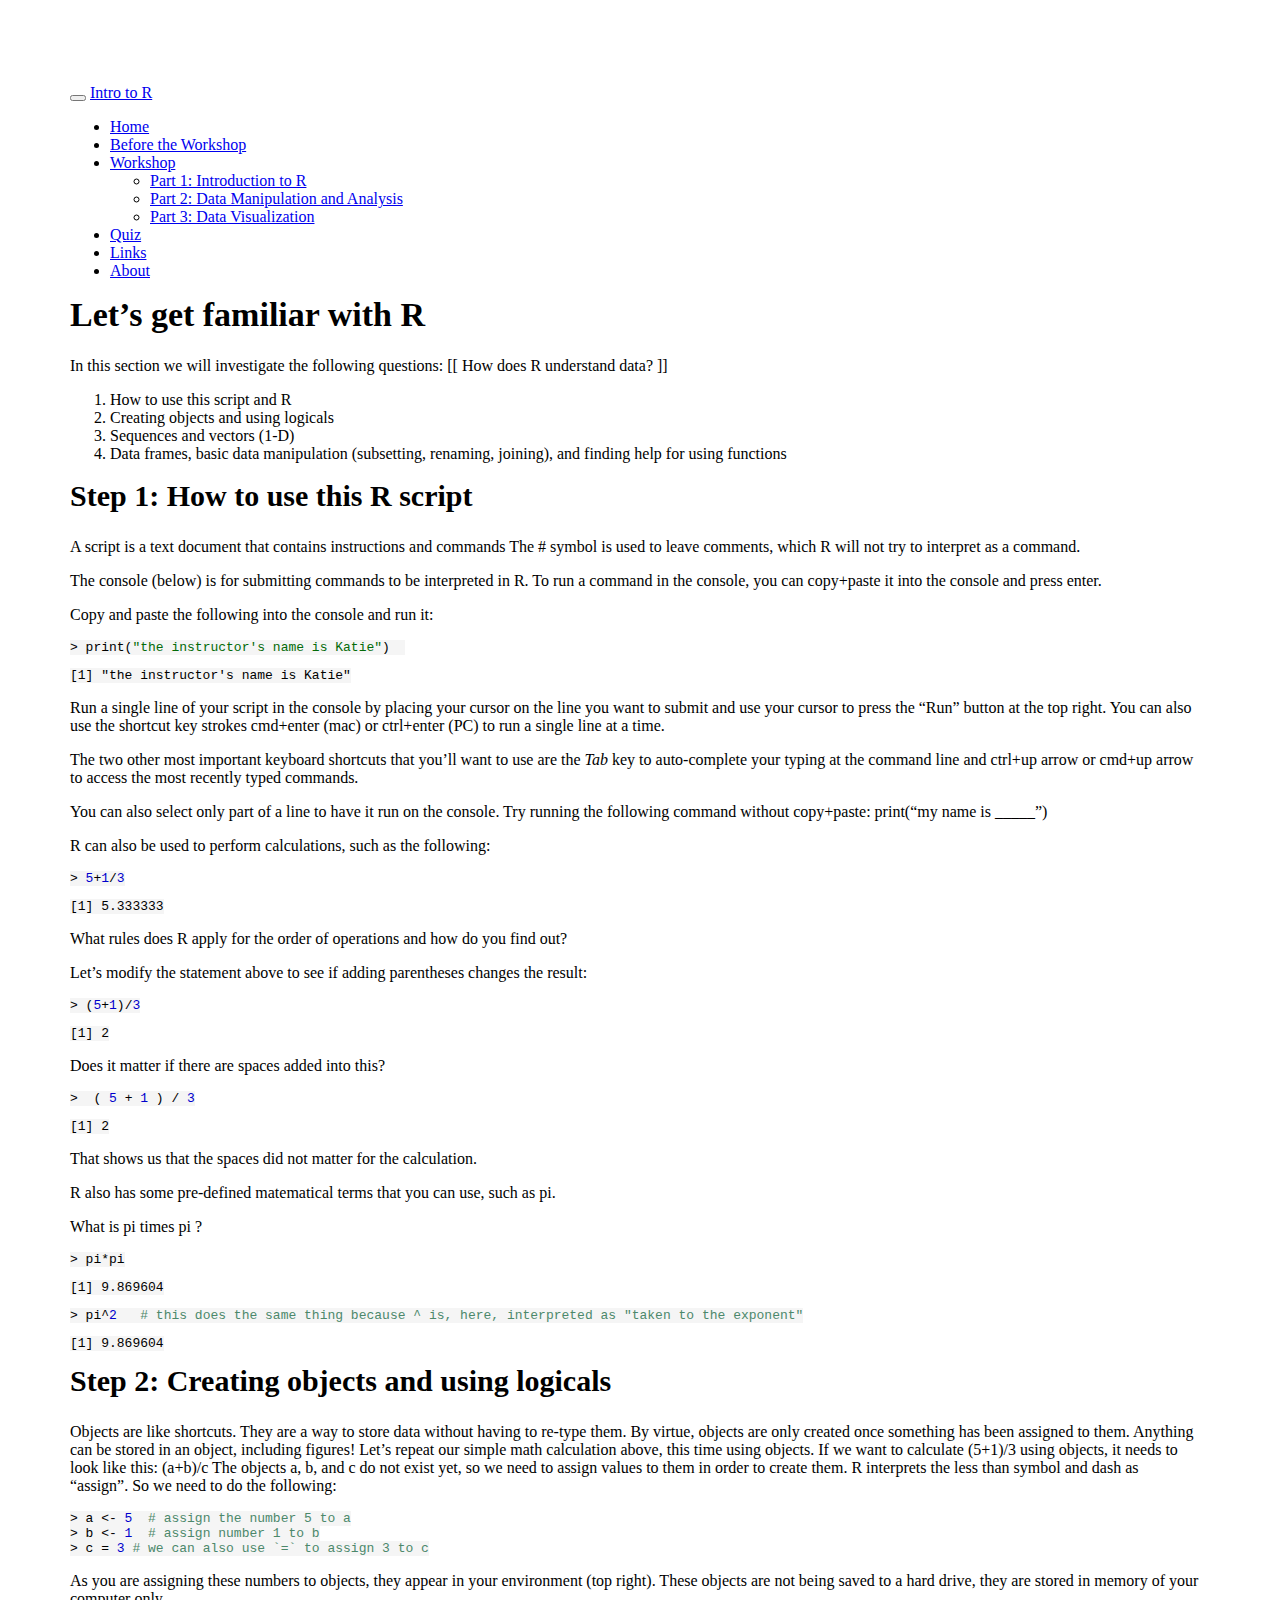
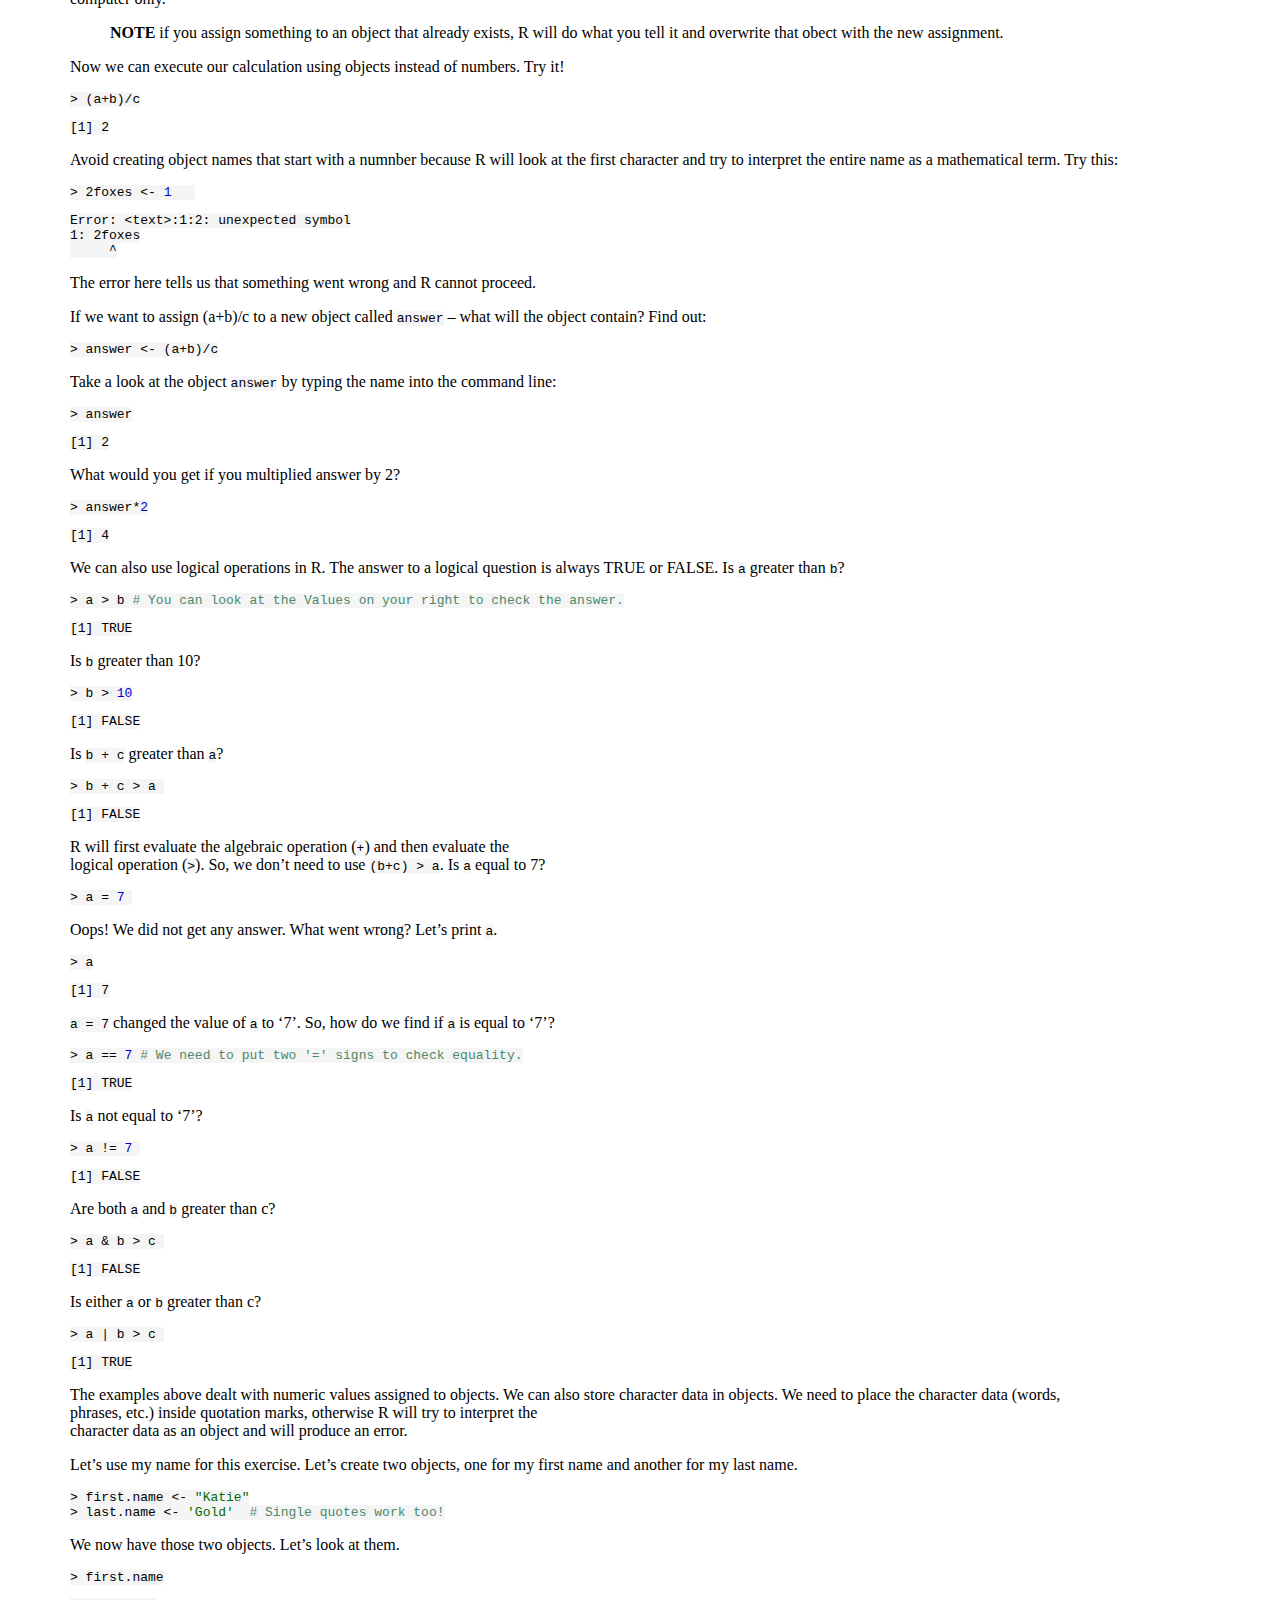
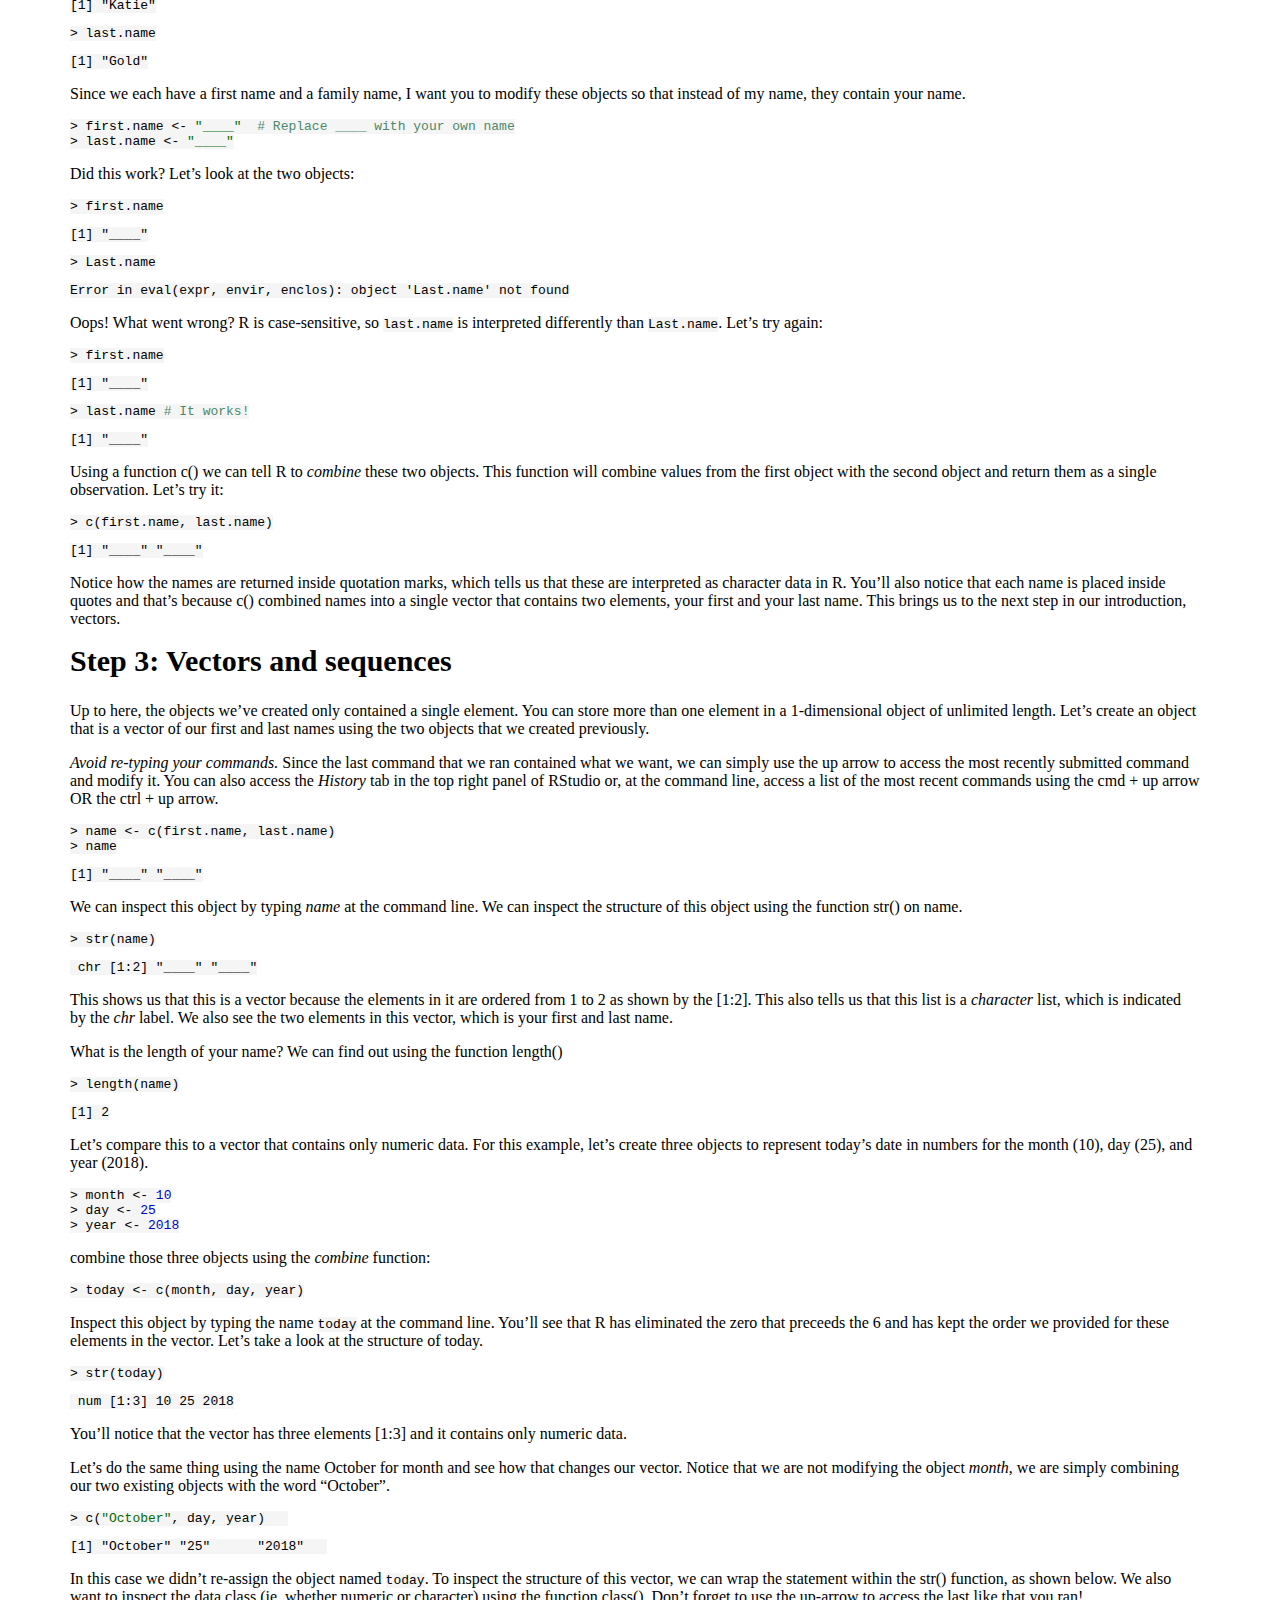
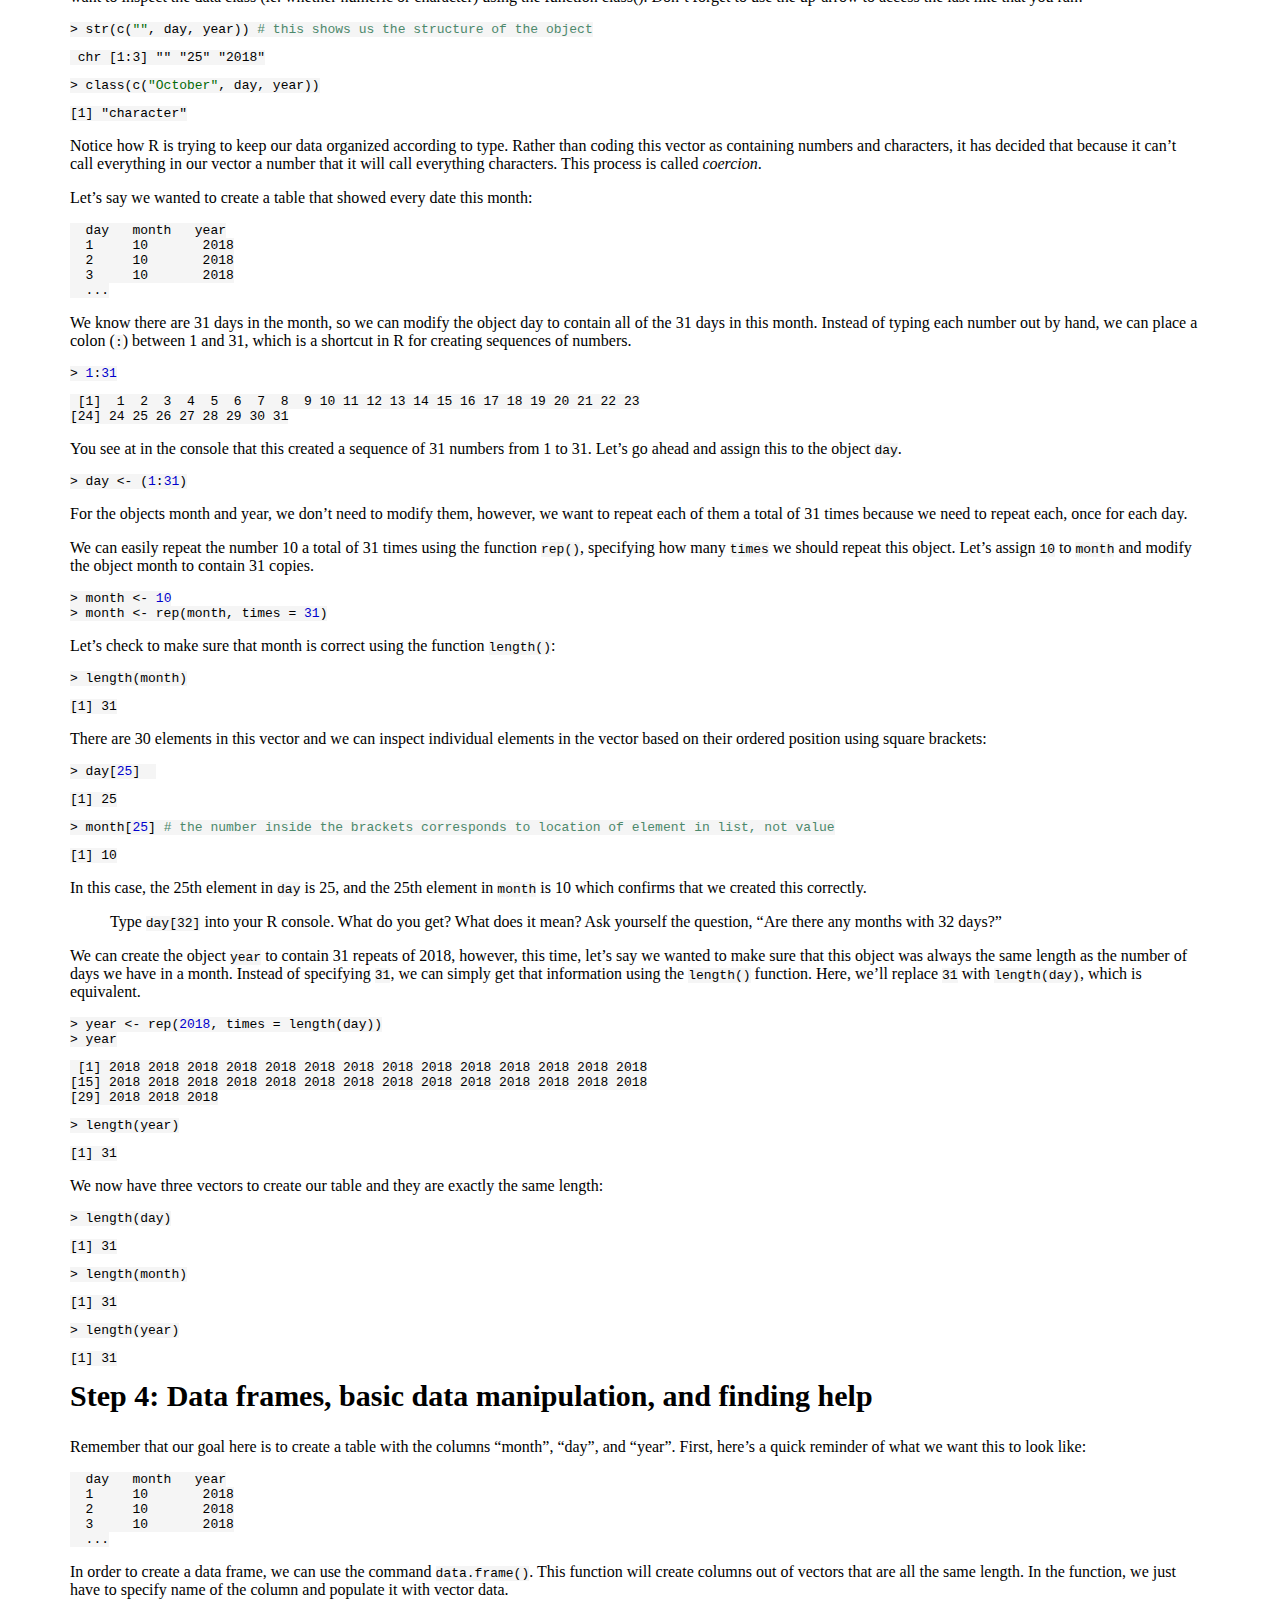
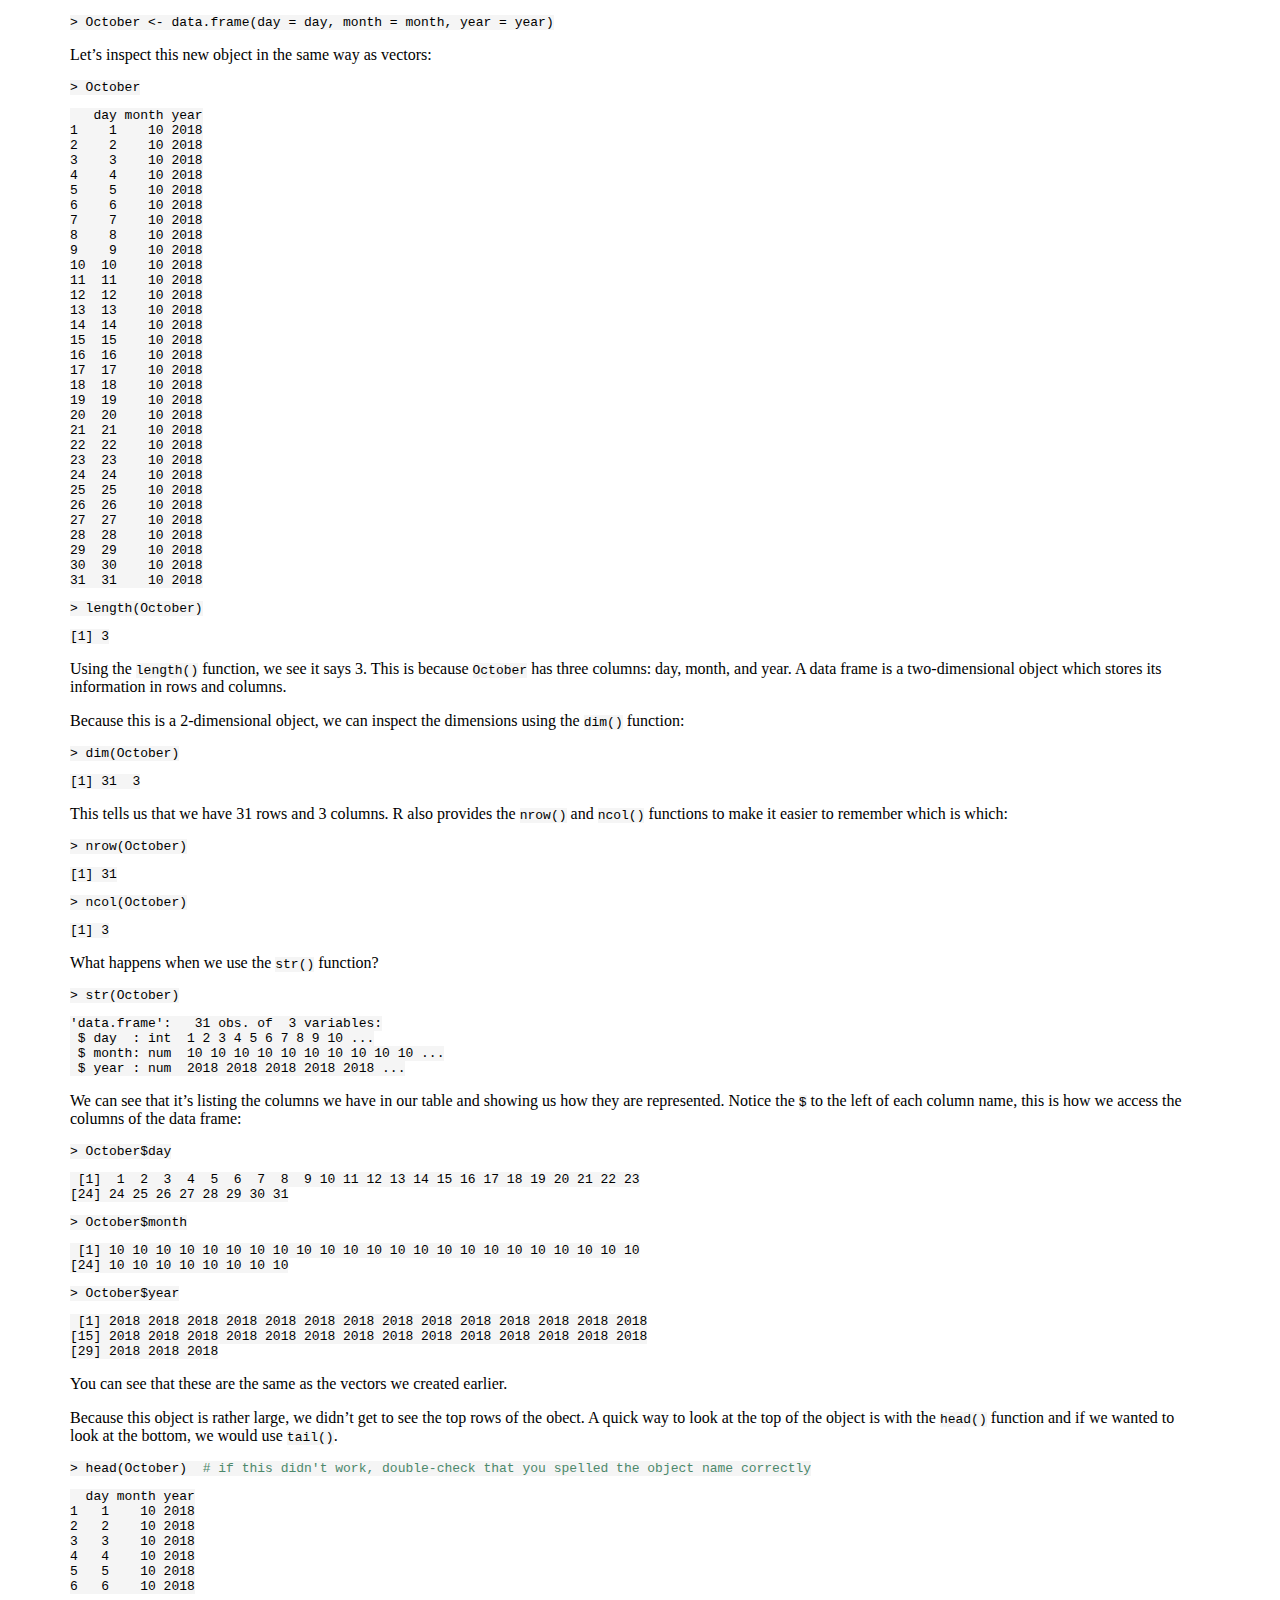
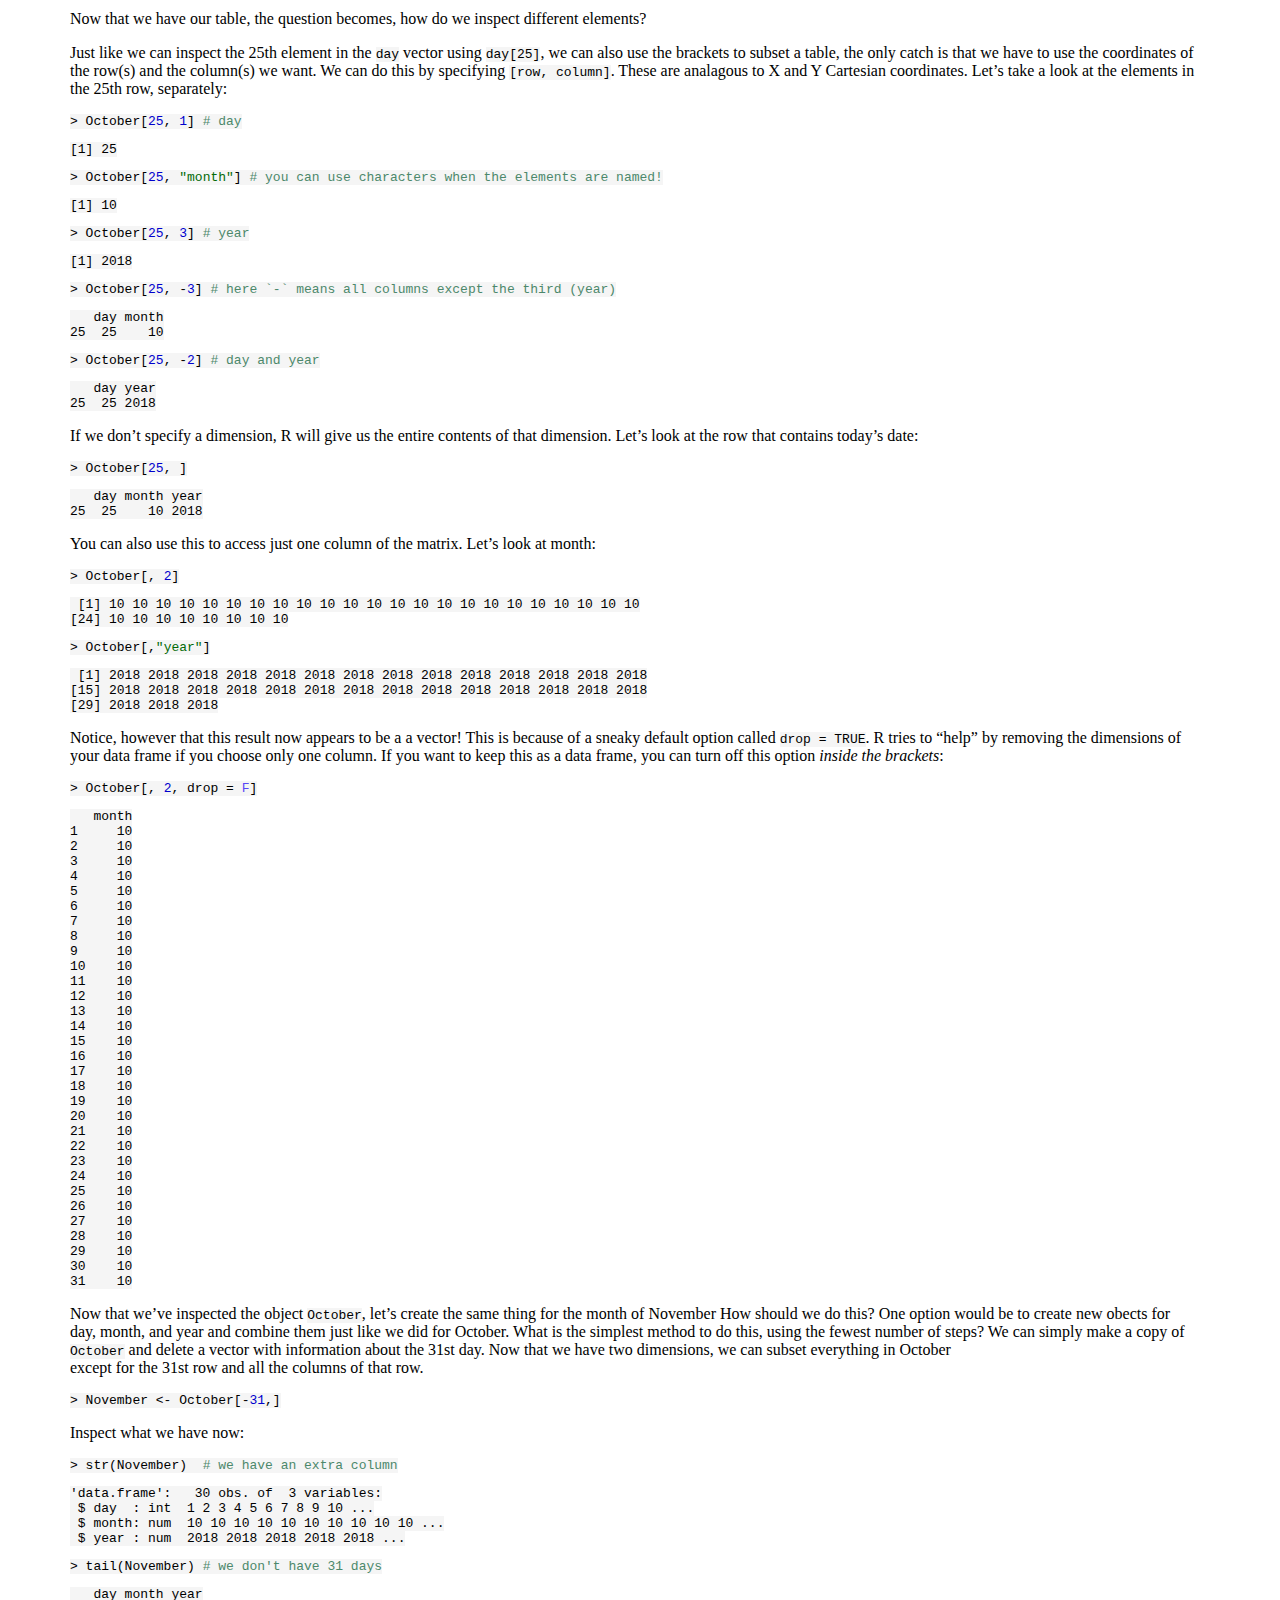
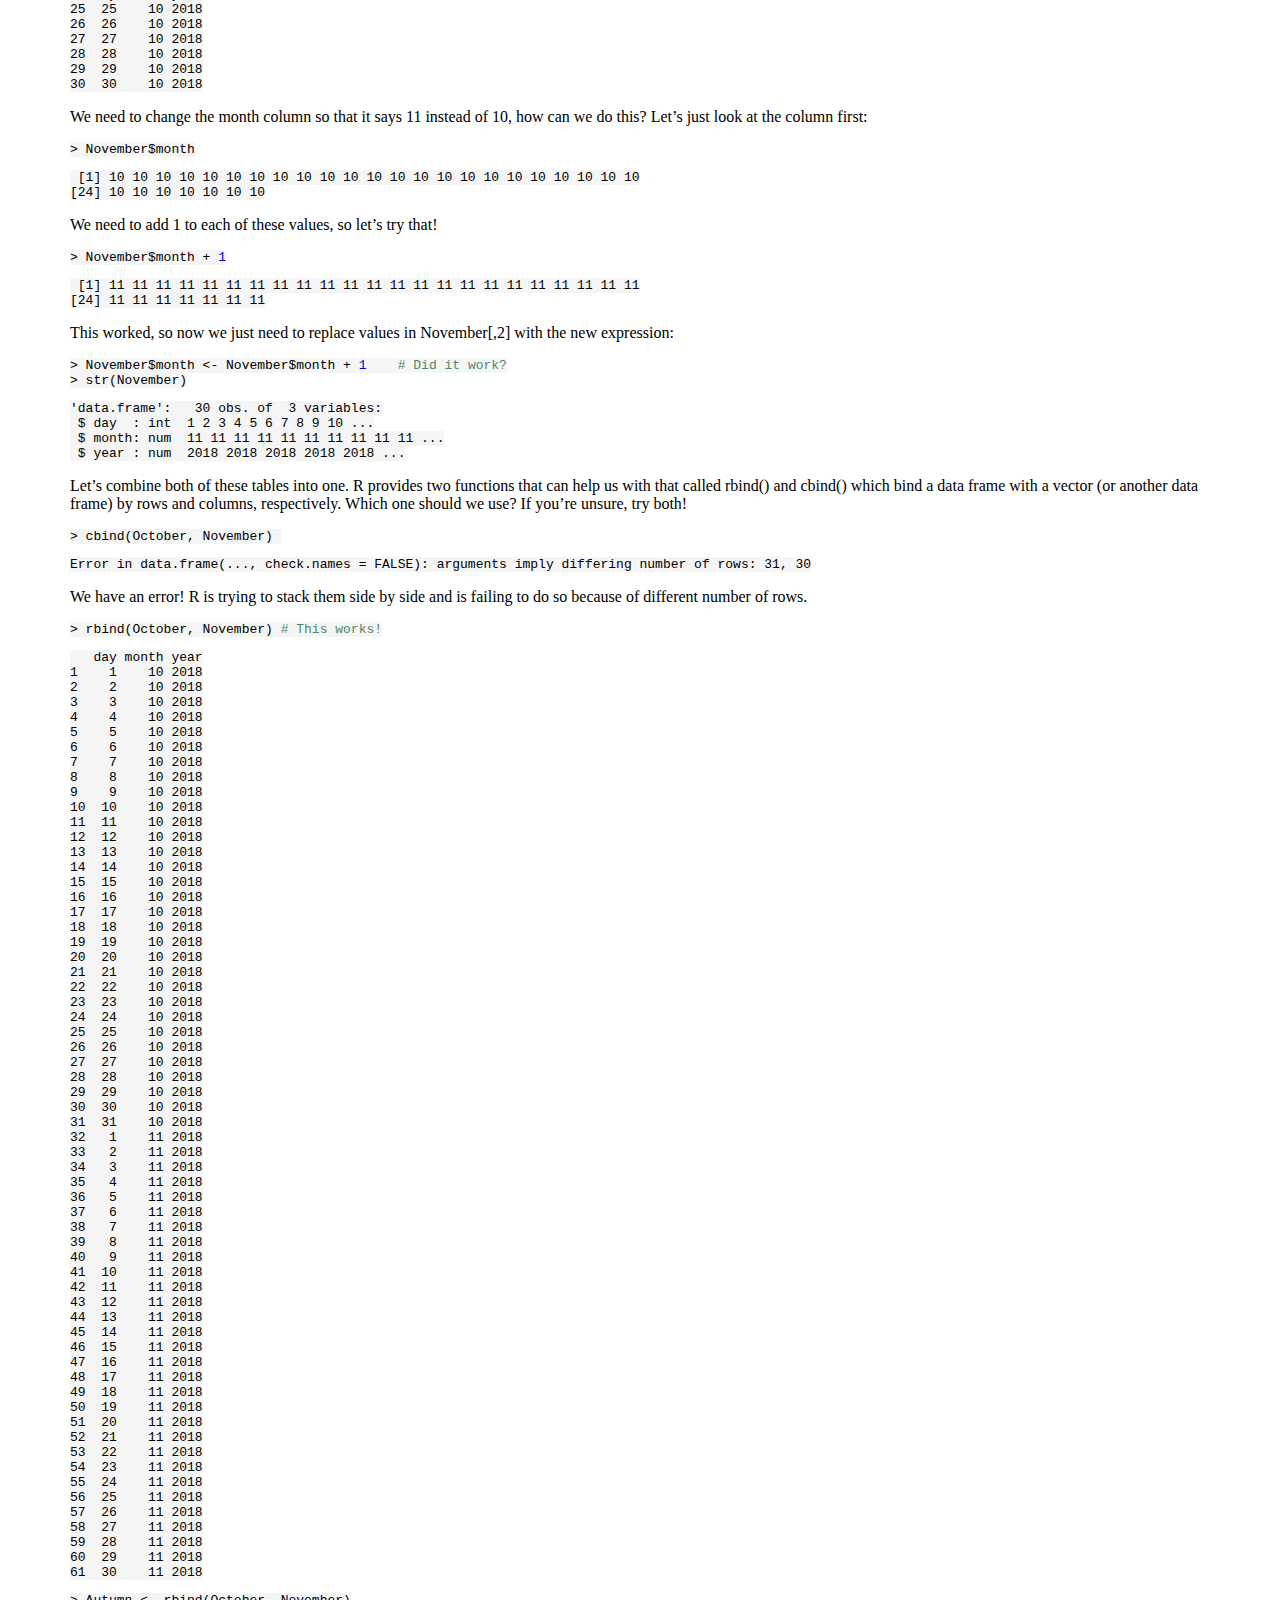
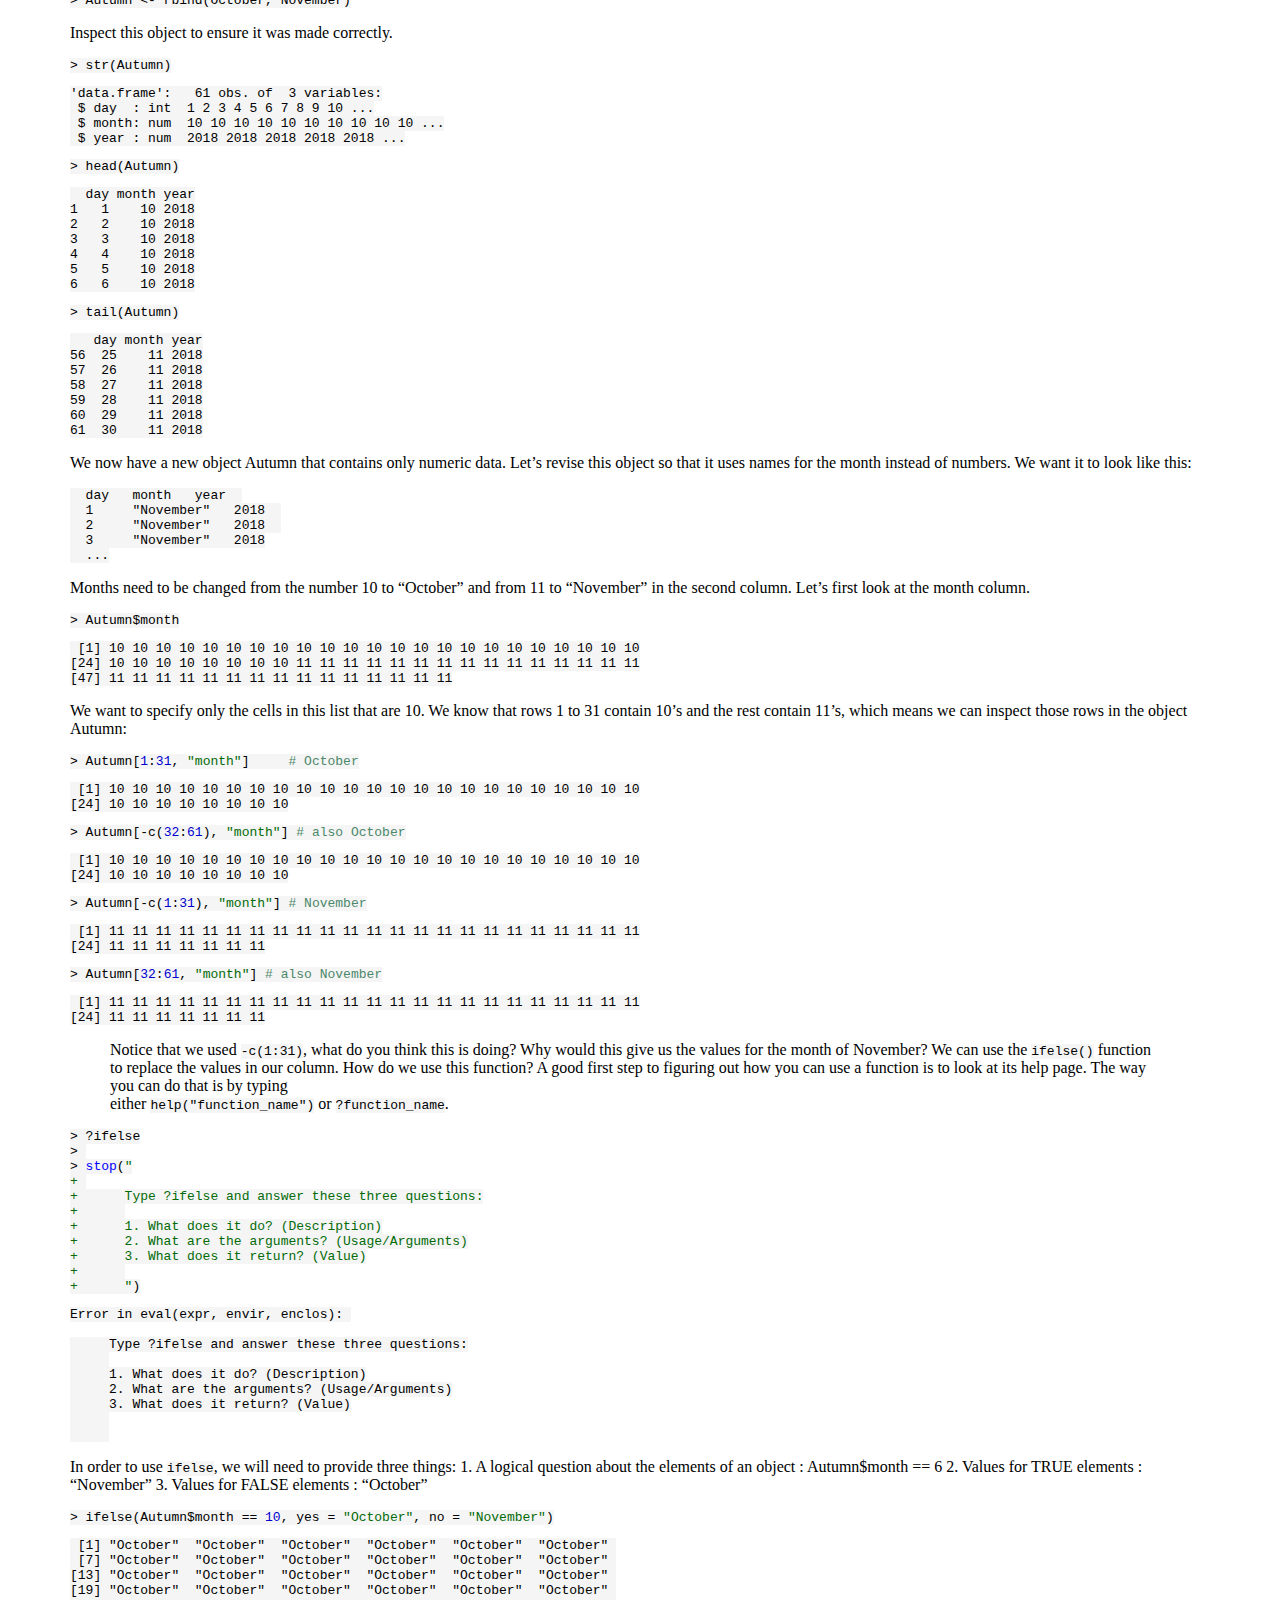
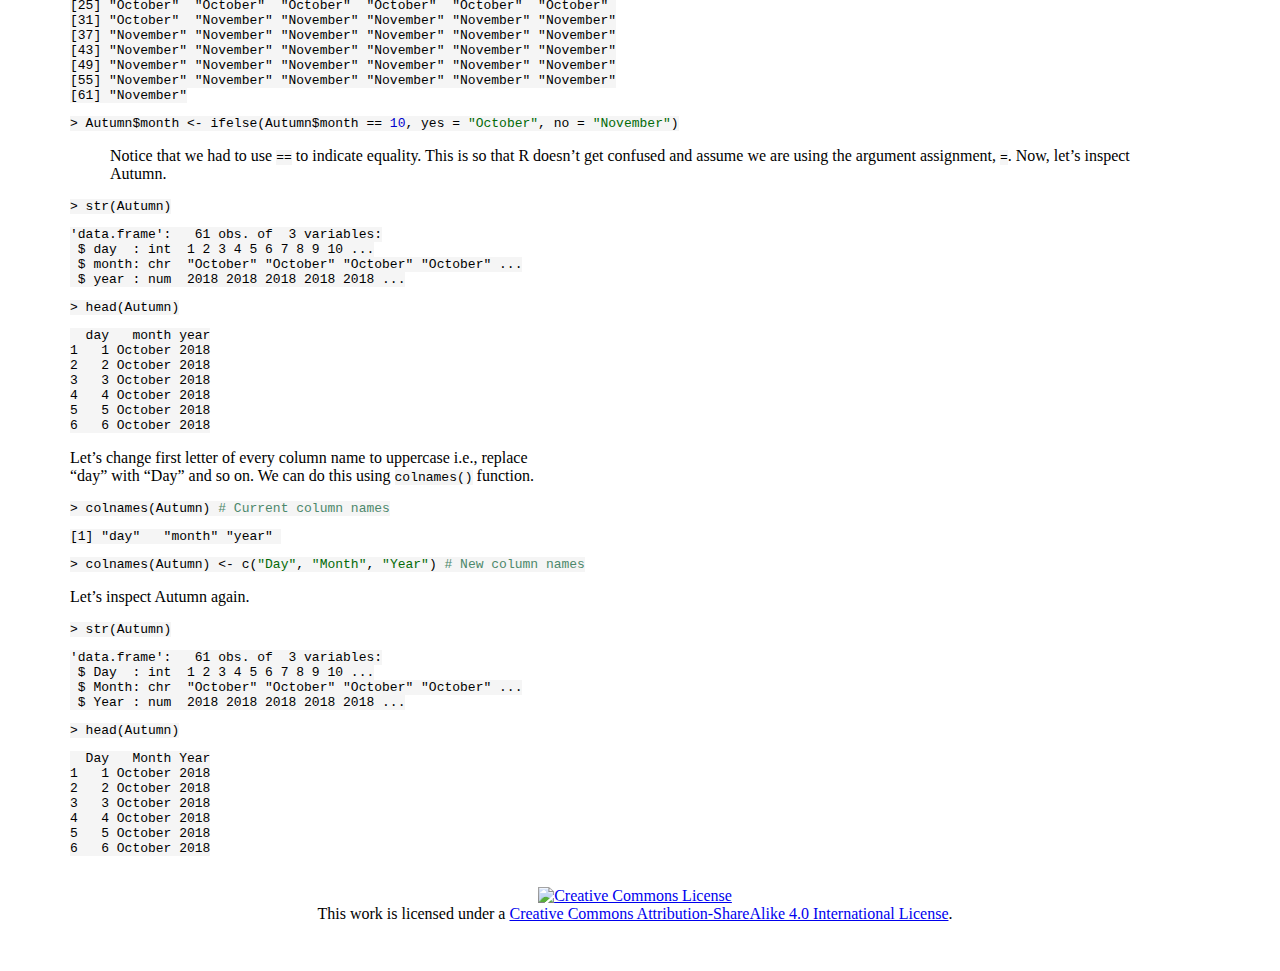
==== commit 5aa6614e: "updates" ====
--- a/docs/Part1-Introduction.html
+++ b/docs/Part1-Introduction.html
@@ -376,7 +376,7 @@
 <p>Objects are like shortcuts. They are a way to store data without having to re-type them. By virtue, objects are only created once something has been assigned to them. Anything can be stored in an object, including figures! Let’s repeat our simple math calculation above, this time using objects. If we want to calculate (5+1)/3 using objects, it needs to look like this: (a+b)/c The objects a, b, and c do not exist yet, so we need to assign values to them in order to create them. R interprets the less than symbol and dash as “assign”. So we need to do the following:</p>
 <pre class="r"><code>&gt; a &lt;- 5  # assign the number 5 to a
 &gt; b &lt;- 1  # assign number 1 to b
-&gt; c = 3   # we can also use `=` to assign 3 to c</code></pre>
+&gt; c = 3 # we can also use `=` to assign 3 to c</code></pre>
 <p>As you are assigning these numbers to objects, they appear in your environment (top right). These objects are not being saved to a hard drive, they are stored in memory of your computer only.</p>
 <blockquote>
 <p><strong>NOTE</strong> if you assign something to an object that already exists, R will do what you tell it and overwrite that obect with the new assignment.</p>
@@ -458,7 +458,9 @@
 <h2>Step 3: Vectors and sequences</h2>
 <p>Up to here, the objects we’ve created only contained a single element. You can store more than one element in a 1-dimensional object of unlimited length. Let’s create an object that is a vector of our first and last names using the two objects that we created previously.</p>
 <p><em>Avoid re-typing your commands.</em> Since the last command that we ran contained what we want, we can simply use the up arrow to access the most recently submitted command and modify it. You can also access the <em>History</em> tab in the top right panel of RStudio or, at the command line, access a list of the most recent commands using the cmd + up arrow OR the ctrl + up arrow.</p>
-<pre class="r"><code>&gt; name &lt;- c(first.name, last.name)</code></pre>
+<pre class="r"><code>&gt; name &lt;- c(first.name, last.name)
+&gt; name</code></pre>
+<pre><code>[1] &quot;____&quot; &quot;____&quot;</code></pre>
 <p>We can inspect this object by typing <em>name</em> at the command line. We can inspect the structure of this object using the function str() on name.</p>
 <pre class="r"><code>&gt; str(name)</code></pre>
 <pre><code> chr [1:2] &quot;____&quot; &quot;____&quot;</code></pre>
@@ -466,22 +468,22 @@
 <p>What is the length of your name? We can find out using the function length()</p>
 <pre class="r"><code>&gt; length(name)</code></pre>
 <pre><code>[1] 2</code></pre>
-<p>Let’s compare this to a vector that contains only numeric data. For this example, let’s create three objects to represent today’s date in numbers for the month (10), day (24), and year (2018).</p>
+<p>Let’s compare this to a vector that contains only numeric data. For this example, let’s create three objects to represent today’s date in numbers for the month (10), day (25), and year (2018).</p>
 <pre class="r"><code>&gt; month &lt;- 10
-&gt; day &lt;- 24
+&gt; day &lt;- 25
 &gt; year &lt;- 2018</code></pre>
 <p>combine those three objects using the <em>combine</em> function:</p>
 <pre class="r"><code>&gt; today &lt;- c(month, day, year)</code></pre>
 <p>Inspect this object by typing the name <code>today</code> at the command line. You’ll see that R has eliminated the zero that preceeds the 6 and has kept the order we provided for these elements in the vector. Let’s take a look at the structure of today.</p>
 <pre class="r"><code>&gt; str(today)</code></pre>
-<pre><code> num [1:3] 10 24 2018</code></pre>
+<pre><code> num [1:3] 10 25 2018</code></pre>
 <p>You’ll notice that the vector has three elements [1:3] and it contains only numeric data.</p>
 <p>Let’s do the same thing using the name October for month and see how that changes our vector. Notice that we are not modifying the object <em>month</em>, we are simply combining our two existing objects with the word “October”.</p>
 <pre class="r"><code>&gt; c(&quot;October&quot;, day, year)   </code></pre>
-<pre><code>[1] &quot;October&quot; &quot;24&quot;      &quot;2018&quot;   </code></pre>
+<pre><code>[1] &quot;October&quot; &quot;25&quot;      &quot;2018&quot;   </code></pre>
 <p>In this case we didn’t re-assign the object named <code>today</code>. To inspect the structure of this vector, we can wrap the statement within the str() function, as shown below. We also want to inspect the data class (ie. whether numeric or character) using the function class(). Don’t forget to use the up-arrow to access the last like that you ran!</p>
 <pre class="r"><code>&gt; str(c(&quot;&quot;, day, year)) # this shows us the structure of the object</code></pre>
-<pre><code> chr [1:3] &quot;&quot; &quot;24&quot; &quot;2018&quot;</code></pre>
+<pre><code> chr [1:3] &quot;&quot; &quot;25&quot; &quot;2018&quot;</code></pre>
 <pre class="r"><code>&gt; class(c(&quot;October&quot;, day, year))</code></pre>
 <pre><code>[1] &quot;character&quot;</code></pre>
 <p>Notice how R is trying to keep our data organized according to type. Rather than coding this vector as containing numbers and characters, it has decided that because it can’t call everything in our vector a number that it will call everything characters. This process is called <em>coercion</em>.</p>
@@ -496,23 +498,20 @@
 <pre><code> [1]  1  2  3  4  5  6  7  8  9 10 11 12 13 14 15 16 17 18 19 20 21 22 23
 [24] 24 25 26 27 28 29 30 31</code></pre>
 <p>You see at in the console that this created a sequence of 31 numbers from 1 to 31. Let’s go ahead and assign this to the object <code>day</code>.</p>
-<pre class="r"><code>&gt; day &lt;- 1:31</code></pre>
+<pre class="r"><code>&gt; day &lt;- (1:31)</code></pre>
 <p>For the objects month and year, we don’t need to modify them, however, we want to repeat each of them a total of 31 times because we need to repeat each, once for each day.</p>
 <p>We can easily repeat the number 10 a total of 31 times using the function <code>rep()</code>, specifying how many <code>times</code> we should repeat this object. Let’s assign <code>10</code> to <code>month</code> and modify the object month to contain 31 copies.</p>
 <pre class="r"><code>&gt; month &lt;- 10
-&gt; month &lt;- rep(month, times = 31)
-&gt; month</code></pre>
-<pre><code> [1] 10 10 10 10 10 10 10 10 10 10 10 10 10 10 10 10 10 10 10 10 10 10 10
-[24] 10 10 10 10 10 10 10 10</code></pre>
+&gt; month &lt;- rep(month, times = 31)</code></pre>
 <p>Let’s check to make sure that month is correct using the function <code>length()</code>:</p>
 <pre class="r"><code>&gt; length(month)</code></pre>
 <pre><code>[1] 31</code></pre>
 <p>There are 30 elements in this vector and we can inspect individual elements in the vector based on their ordered position using square brackets:</p>
-<pre class="r"><code>&gt; day[24]  </code></pre>
-<pre><code>[1] 24</code></pre>
-<pre class="r"><code>&gt; month[24] # the number inside the brackets corresponds to location of element in list, not value</code></pre>
+<pre class="r"><code>&gt; day[25]  </code></pre>
+<pre><code>[1] 25</code></pre>
+<pre class="r"><code>&gt; month[25] # the number inside the brackets corresponds to location of element in list, not value</code></pre>
 <pre><code>[1] 10</code></pre>
-<p>In this case, the 24th element in <code>day</code> is 24, and the 24th element in <code>month</code> is 10 which confirms that we created this correctly.</p>
+<p>In this case, the 25th element in <code>day</code> is 25, and the 25th element in <code>month</code> is 10 which confirms that we created this correctly.</p>
 <blockquote>
 <p>Type <code>day[32]</code> into your R console. What do you get? What does it mean? Ask yourself the question, “Are there any months with 32 days?”</p>
 </blockquote>
@@ -582,7 +581,7 @@
 <p>Because this is a 2-dimensional object, we can inspect the dimensions using the <code>dim()</code> function:</p>
 <pre class="r"><code>&gt; dim(October)</code></pre>
 <pre><code>[1] 31  3</code></pre>
-<p>This tells us that we have 30 rows and 3 columns. R also provides the <code>nrow()</code> and <code>ncol()</code> functions to make it easier to remember which is which:</p>
+<p>This tells us that we have 31 rows and 3 columns. R also provides the <code>nrow()</code> and <code>ncol()</code> functions to make it easier to remember which is which:</p>
 <pre class="r"><code>&gt; nrow(October)</code></pre>
 <pre><code>[1] 31</code></pre>
 <pre class="r"><code>&gt; ncol(October)</code></pre>
@@ -615,29 +614,33 @@
 5   5    10 2018
 6   6    10 2018</code></pre>
 <p>Now that we have our table, the question becomes, how do we inspect different elements?</p>
-<p>Just like we can inspect the 24th element in the <code>day</code> vector using <code>day[24]</code>, we can also use the brackets to subset a table, the only catch is that we have to use the coordinates of the row(s) and the column(s) we want. We can do this by specifying <code>[row, column]</code>. These are analagous to X and Y Cartesian coordinates. Let’s take a look at the elements in the 24th row, separately:</p>
-<pre class="r"><code>&gt; October[24, 1] # day</code></pre>
-<pre><code>[1] 24</code></pre>
-<pre class="r"><code>&gt; October[24, &quot;month&quot;] # you can use characters when the elements are named!</code></pre>
+<p>Just like we can inspect the 25th element in the <code>day</code> vector using <code>day[25]</code>, we can also use the brackets to subset a table, the only catch is that we have to use the coordinates of the row(s) and the column(s) we want. We can do this by specifying <code>[row, column]</code>. These are analagous to X and Y Cartesian coordinates. Let’s take a look at the elements in the 25th row, separately:</p>
+<pre class="r"><code>&gt; October[25, 1] # day</code></pre>
+<pre><code>[1] 25</code></pre>
+<pre class="r"><code>&gt; October[25, &quot;month&quot;] # you can use characters when the elements are named!</code></pre>
 <pre><code>[1] 10</code></pre>
-<pre class="r"><code>&gt; October[24, 3] # year</code></pre>
+<pre class="r"><code>&gt; October[25, 3] # year</code></pre>
 <pre><code>[1] 2018</code></pre>
-<pre class="r"><code>&gt; October[24, -3] # here `-` means all columns except the third (year)</code></pre>
+<pre class="r"><code>&gt; October[25, -3] # here `-` means all columns except the third (year)</code></pre>
 <pre><code>   day month
-24  24    10</code></pre>
-<pre class="r"><code>&gt; October[24, -2] # day and year</code></pre>
+25  25    10</code></pre>
+<pre class="r"><code>&gt; October[25, -2] # day and year</code></pre>
 <pre><code>   day year
-24  24 2018</code></pre>
+25  25 2018</code></pre>
 <p>If we don’t specify a dimension, R will give us the entire contents of that dimension. Let’s look at the row that contains today’s date:</p>
-<pre class="r"><code>&gt; October[24, ]</code></pre>
+<pre class="r"><code>&gt; October[25, ]</code></pre>
 <pre><code>   day month year
-24  24    10 2018</code></pre>
+25  25    10 2018</code></pre>
 <p>You can also use this to access just one column of the matrix. Let’s look at month:</p>
 <pre class="r"><code>&gt; October[, 2]</code></pre>
 <pre><code> [1] 10 10 10 10 10 10 10 10 10 10 10 10 10 10 10 10 10 10 10 10 10 10 10
 [24] 10 10 10 10 10 10 10 10</code></pre>
+<pre class="r"><code>&gt; October[,&quot;year&quot;]</code></pre>
+<pre><code> [1] 2018 2018 2018 2018 2018 2018 2018 2018 2018 2018 2018 2018 2018 2018
+[15] 2018 2018 2018 2018 2018 2018 2018 2018 2018 2018 2018 2018 2018 2018
+[29] 2018 2018 2018</code></pre>
 <p>Notice, however that this result now appears to be a a vector! This is because of a sneaky default option called <code>drop = TRUE</code>. R tries to “help” by removing the dimensions of your data frame if you choose only one column. If you want to keep this as a data frame, you can turn off this option <em>inside the brackets</em>:</p>
-<pre class="r"><code>&gt; October[, 2, drop = FALSE]</code></pre>
+<pre class="r"><code>&gt; October[, 2, drop = F]</code></pre>
 <pre><code>   month
 1     10
 2     10
@@ -687,129 +690,137 @@
 28  28    10 2018
 29  29    10 2018
 30  30    10 2018</code></pre>
-<p>We need to change the month column so that it says 6 instead of 7, how can we do this? Let’s just look at the column first:</p>
+<p>We need to change the month column so that it says 11 instead of 10, how can we do this? Let’s just look at the column first:</p>
 <pre class="r"><code>&gt; November$month</code></pre>
 <pre><code> [1] 10 10 10 10 10 10 10 10 10 10 10 10 10 10 10 10 10 10 10 10 10 10 10
 [24] 10 10 10 10 10 10 10</code></pre>
 <p>We need to add 1 to each of these values, so let’s try that!</p>
-<pre class="r"><code>&gt; November$month - 1</code></pre>
-<pre><code> [1] 9 9 9 9 9 9 9 9 9 9 9 9 9 9 9 9 9 9 9 9 9 9 9 9 9 9 9 9 9 9</code></pre>
+<pre class="r"><code>&gt; November$month + 1</code></pre>
+<pre><code> [1] 11 11 11 11 11 11 11 11 11 11 11 11 11 11 11 11 11 11 11 11 11 11 11
+[24] 11 11 11 11 11 11 11</code></pre>
 <p>This worked, so now we just need to replace values in November[,2] with the new expression:</p>
-<pre class="r"><code>&gt; November$month &lt;- November$month - 1    # Did it work?
+<pre class="r"><code>&gt; November$month &lt;- November$month + 1    # Did it work?
 &gt; str(November)</code></pre>
 <pre><code>&#39;data.frame&#39;:   30 obs. of  3 variables:
  $ day  : int  1 2 3 4 5 6 7 8 9 10 ...
- $ month: num  9 9 9 9 9 9 9 9 9 9 ...
+ $ month: num  11 11 11 11 11 11 11 11 11 11 ...
  $ year : num  2018 2018 2018 2018 2018 ...</code></pre>
 <p>Let’s combine both of these tables into one. R provides two functions that can help us with that called rbind() and cbind() which bind a data frame with a vector (or another data frame) by rows and columns, respectively. Which one should we use? If you’re unsure, try both!</p>
-<pre class="r"><code>&gt; cbind(November, October) </code></pre>
-<pre><code>Error in data.frame(..., check.names = FALSE): arguments imply differing number of rows: 30, 31</code></pre>
+<pre class="r"><code>&gt; cbind(October, November) </code></pre>
+<pre><code>Error in data.frame(..., check.names = FALSE): arguments imply differing number of rows: 31, 30</code></pre>
 <p>We have an error! R is trying to stack them side by side and is failing to do so because of different number of rows.</p>
-<pre class="r"><code>&gt; rbind(November, October) # This works!</code></pre>
+<pre class="r"><code>&gt; rbind(October, November) # This works!</code></pre>
 <pre><code>   day month year
-1    1     9 2018
-2    2     9 2018
-3    3     9 2018
-4    4     9 2018
-5    5     9 2018
-6    6     9 2018
-7    7     9 2018
-8    8     9 2018
-9    9     9 2018
-10  10     9 2018
-11  11     9 2018
-12  12     9 2018
-13  13     9 2018
-14  14     9 2018
-15  15     9 2018
-16  16     9 2018
-17  17     9 2018
-18  18     9 2018
-19  19     9 2018
-20  20     9 2018
-21  21     9 2018
-22  22     9 2018
-23  23     9 2018
-24  24     9 2018
-25  25     9 2018
-26  26     9 2018
-27  27     9 2018
-28  28     9 2018
-29  29     9 2018
-30  30     9 2018
-31   1    10 2018
-32   2    10 2018
-33   3    10 2018
-34   4    10 2018
-35   5    10 2018
-36   6    10 2018
-37   7    10 2018
-38   8    10 2018
-39   9    10 2018
-40  10    10 2018
-41  11    10 2018
-42  12    10 2018
-43  13    10 2018
-44  14    10 2018
-45  15    10 2018
-46  16    10 2018
-47  17    10 2018
-48  18    10 2018
-49  19    10 2018
-50  20    10 2018
-51  21    10 2018
-52  22    10 2018
-53  23    10 2018
-54  24    10 2018
-55  25    10 2018
-56  26    10 2018
-57  27    10 2018
-58  28    10 2018
-59  29    10 2018
-60  30    10 2018
-61  31    10 2018</code></pre>
-<pre class="r"><code>&gt; fall &lt;- rbind(November, October)</code></pre>
+1    1    10 2018
+2    2    10 2018
+3    3    10 2018
+4    4    10 2018
+5    5    10 2018
+6    6    10 2018
+7    7    10 2018
+8    8    10 2018
+9    9    10 2018
+10  10    10 2018
+11  11    10 2018
+12  12    10 2018
+13  13    10 2018
+14  14    10 2018
+15  15    10 2018
+16  16    10 2018
+17  17    10 2018
+18  18    10 2018
+19  19    10 2018
+20  20    10 2018
+21  21    10 2018
+22  22    10 2018
+23  23    10 2018
+24  24    10 2018
+25  25    10 2018
+26  26    10 2018
+27  27    10 2018
+28  28    10 2018
+29  29    10 2018
+30  30    10 2018
+31  31    10 2018
+32   1    11 2018
+33   2    11 2018
+34   3    11 2018
+35   4    11 2018
+36   5    11 2018
+37   6    11 2018
+38   7    11 2018
+39   8    11 2018
+40   9    11 2018
+41  10    11 2018
+42  11    11 2018
+43  12    11 2018
+44  13    11 2018
+45  14    11 2018
+46  15    11 2018
+47  16    11 2018
+48  17    11 2018
+49  18    11 2018
+50  19    11 2018
+51  20    11 2018
+52  21    11 2018
+53  22    11 2018
+54  23    11 2018
+55  24    11 2018
+56  25    11 2018
+57  26    11 2018
+58  27    11 2018
+59  28    11 2018
+60  29    11 2018
+61  30    11 2018</code></pre>
+<pre class="r"><code>&gt; Autumn &lt;- rbind(October, November)</code></pre>
 <p>Inspect this object to ensure it was made correctly.</p>
-<pre class="r"><code>&gt; str(fall)</code></pre>
+<pre class="r"><code>&gt; str(Autumn)</code></pre>
 <pre><code>&#39;data.frame&#39;:   61 obs. of  3 variables:
  $ day  : int  1 2 3 4 5 6 7 8 9 10 ...
- $ month: num  9 9 9 9 9 9 9 9 9 9 ...
+ $ month: num  10 10 10 10 10 10 10 10 10 10 ...
  $ year : num  2018 2018 2018 2018 2018 ...</code></pre>
-<pre class="r"><code>&gt; head(fall)</code></pre>
+<pre class="r"><code>&gt; head(Autumn)</code></pre>
 <pre><code>  day month year
-1   1     9 2018
-2   2     9 2018
-3   3     9 2018
-4   4     9 2018
-5   5     9 2018
-6   6     9 2018</code></pre>
-<pre class="r"><code>&gt; tail(fall)</code></pre>
+1   1    10 2018
+2   2    10 2018
+3   3    10 2018
+4   4    10 2018
+5   5    10 2018
+6   6    10 2018</code></pre>
+<pre class="r"><code>&gt; tail(Autumn)</code></pre>
 <pre><code>   day month year
-56  26    10 2018
-57  27    10 2018
-58  28    10 2018
-59  29    10 2018
-60  30    10 2018
-61  31    10 2018</code></pre>
-<p>We now have a new object fall that contains only numeric data. Let’s revise this object so that it uses names for the month instead of numbers. We want it to look like this:</p>
+56  25    11 2018
+57  26    11 2018
+58  27    11 2018
+59  28    11 2018
+60  29    11 2018
+61  30    11 2018</code></pre>
+<p>We now have a new object Autumn that contains only numeric data. Let’s revise this object so that it uses names for the month instead of numbers. We want it to look like this:</p>
 <pre><code>  day   month   year  
   1     &quot;November&quot;   2018  
   2     &quot;November&quot;   2018  
   3     &quot;November&quot;   2018
   ...</code></pre>
-<p>Months need to be changed from the number 6 to “October” and from 7 to “October” in the second column. Let’s first look at the month column.</p>
-<pre class="r"><code>&gt; fall$month</code></pre>
-<pre><code> [1]  9  9  9  9  9  9  9  9  9  9  9  9  9  9  9  9  9  9  9  9  9  9  9
-[24]  9  9  9  9  9  9  9 10 10 10 10 10 10 10 10 10 10 10 10 10 10 10 10
-[47] 10 10 10 10 10 10 10 10 10 10 10 10 10 10 10</code></pre>
-<p>We want to specify only the cells in this list that are 6. We know that rows 1 to 30 contain 6’s and the rest contain 7’s, which means we can inspect those rows in the object fall:</p>
-<pre class="r"><code>&gt; fall[1:30, &quot;month&quot;]     # November</code></pre>
-<pre><code> [1] 9 9 9 9 9 9 9 9 9 9 9 9 9 9 9 9 9 9 9 9 9 9 9 9 9 9 9 9 9 9</code></pre>
-<pre class="r"><code>&gt; fall[-c(1:31), &quot;month&quot;] # October</code></pre>
+<p>Months need to be changed from the number 10 to “October” and from 11 to “November” in the second column. Let’s first look at the month column.</p>
+<pre class="r"><code>&gt; Autumn$month</code></pre>
 <pre><code> [1] 10 10 10 10 10 10 10 10 10 10 10 10 10 10 10 10 10 10 10 10 10 10 10
-[24] 10 10 10 10 10 10 10</code></pre>
+[24] 10 10 10 10 10 10 10 10 11 11 11 11 11 11 11 11 11 11 11 11 11 11 11
+[47] 11 11 11 11 11 11 11 11 11 11 11 11 11 11 11</code></pre>
+<p>We want to specify only the cells in this list that are 10. We know that rows 1 to 31 contain 10’s and the rest contain 11’s, which means we can inspect those rows in the object Autumn:</p>
+<pre class="r"><code>&gt; Autumn[1:31, &quot;month&quot;]     # October</code></pre>
+<pre><code> [1] 10 10 10 10 10 10 10 10 10 10 10 10 10 10 10 10 10 10 10 10 10 10 10
+[24] 10 10 10 10 10 10 10 10</code></pre>
+<pre class="r"><code>&gt; Autumn[-c(32:61), &quot;month&quot;] # also October</code></pre>
+<pre><code> [1] 10 10 10 10 10 10 10 10 10 10 10 10 10 10 10 10 10 10 10 10 10 10 10
+[24] 10 10 10 10 10 10 10 10</code></pre>
+<pre class="r"><code>&gt; Autumn[-c(1:31), &quot;month&quot;] # November</code></pre>
+<pre><code> [1] 11 11 11 11 11 11 11 11 11 11 11 11 11 11 11 11 11 11 11 11 11 11 11
+[24] 11 11 11 11 11 11 11</code></pre>
+<pre class="r"><code>&gt; Autumn[32:61, &quot;month&quot;] # also November</code></pre>
+<pre><code> [1] 11 11 11 11 11 11 11 11 11 11 11 11 11 11 11 11 11 11 11 11 11 11 11
+[24] 11 11 11 11 11 11 11</code></pre>
 <blockquote>
-<p>Notice that we used <code>-c(1:31)</code>, what do you think this is doing? Why would this give us the values for the month of October? We can use the <code>ifelse()</code> function to replace the values in our column. How do we use this function? A good first step to figuring out how you can use a function is to look at its help page. The way you can do that is by typing<br />
+<p>Notice that we used <code>-c(1:31)</code>, what do you think this is doing? Why would this give us the values for the month of November? We can use the <code>ifelse()</code> function to replace the values in our column. How do we use this function? A good first step to figuring out how you can use a function is to look at its help page. The way you can do that is by typing<br />
 either <code>help(&quot;function_name&quot;)</code> or <code>?function_name</code>.</p>
 </blockquote>
 <pre class="r"><code>&gt; ?ifelse
@@ -832,27 +843,29 @@
      3. What does it return? (Value)
      
      </code></pre>
-<p>In order to use <code>ifelse</code>, we will need to provide three things: 1. A logical question about the elements of an object : fall$month == 6 2. Values for TRUE elements : “November” 3. Values for FALSE elements : “October”</p>
-<pre class="r"><code>&gt; ifelse(fall$month == 6, yes = &quot;November&quot;, no = &quot;October&quot;)</code></pre>
-<pre><code> [1] &quot;October&quot; &quot;October&quot; &quot;October&quot; &quot;October&quot; &quot;October&quot; &quot;October&quot; &quot;October&quot;
- [8] &quot;October&quot; &quot;October&quot; &quot;October&quot; &quot;October&quot; &quot;October&quot; &quot;October&quot; &quot;October&quot;
-[15] &quot;October&quot; &quot;October&quot; &quot;October&quot; &quot;October&quot; &quot;October&quot; &quot;October&quot; &quot;October&quot;
-[22] &quot;October&quot; &quot;October&quot; &quot;October&quot; &quot;October&quot; &quot;October&quot; &quot;October&quot; &quot;October&quot;
-[29] &quot;October&quot; &quot;October&quot; &quot;October&quot; &quot;October&quot; &quot;October&quot; &quot;October&quot; &quot;October&quot;
-[36] &quot;October&quot; &quot;October&quot; &quot;October&quot; &quot;October&quot; &quot;October&quot; &quot;October&quot; &quot;October&quot;
-[43] &quot;October&quot; &quot;October&quot; &quot;October&quot; &quot;October&quot; &quot;October&quot; &quot;October&quot; &quot;October&quot;
-[50] &quot;October&quot; &quot;October&quot; &quot;October&quot; &quot;October&quot; &quot;October&quot; &quot;October&quot; &quot;October&quot;
-[57] &quot;October&quot; &quot;October&quot; &quot;October&quot; &quot;October&quot; &quot;October&quot;</code></pre>
-<pre class="r"><code>&gt; fall$month &lt;- ifelse(fall$month == 6, yes = &quot;November&quot;, no = &quot;October&quot;)</code></pre>
+<p>In order to use <code>ifelse</code>, we will need to provide three things: 1. A logical question about the elements of an object : Autumn$month == 6 2. Values for TRUE elements : “November” 3. Values for FALSE elements : “October”</p>
+<pre class="r"><code>&gt; ifelse(Autumn$month == 10, yes = &quot;October&quot;, no = &quot;November&quot;)</code></pre>
+<pre><code> [1] &quot;October&quot;  &quot;October&quot;  &quot;October&quot;  &quot;October&quot;  &quot;October&quot;  &quot;October&quot; 
+ [7] &quot;October&quot;  &quot;October&quot;  &quot;October&quot;  &quot;October&quot;  &quot;October&quot;  &quot;October&quot; 
+[13] &quot;October&quot;  &quot;October&quot;  &quot;October&quot;  &quot;October&quot;  &quot;October&quot;  &quot;October&quot; 
+[19] &quot;October&quot;  &quot;October&quot;  &quot;October&quot;  &quot;October&quot;  &quot;October&quot;  &quot;October&quot; 
+[25] &quot;October&quot;  &quot;October&quot;  &quot;October&quot;  &quot;October&quot;  &quot;October&quot;  &quot;October&quot; 
+[31] &quot;October&quot;  &quot;November&quot; &quot;November&quot; &quot;November&quot; &quot;November&quot; &quot;November&quot;
+[37] &quot;November&quot; &quot;November&quot; &quot;November&quot; &quot;November&quot; &quot;November&quot; &quot;November&quot;
+[43] &quot;November&quot; &quot;November&quot; &quot;November&quot; &quot;November&quot; &quot;November&quot; &quot;November&quot;
+[49] &quot;November&quot; &quot;November&quot; &quot;November&quot; &quot;November&quot; &quot;November&quot; &quot;November&quot;
+[55] &quot;November&quot; &quot;November&quot; &quot;November&quot; &quot;November&quot; &quot;November&quot; &quot;November&quot;
+[61] &quot;November&quot;</code></pre>
+<pre class="r"><code>&gt; Autumn$month &lt;- ifelse(Autumn$month == 10, yes = &quot;October&quot;, no = &quot;November&quot;)</code></pre>
 <blockquote>
-<p>Notice that we had to use <code>==</code> to indicate equality. This is so that R doesn’t get confused and assume we are using the argument assignment, <code>=</code>. Now, let’s inspect fall.</p>
+<p>Notice that we had to use <code>==</code> to indicate equality. This is so that R doesn’t get confused and assume we are using the argument assignment, <code>=</code>. Now, let’s inspect Autumn.</p>
 </blockquote>
-<pre class="r"><code>&gt; str(fall)</code></pre>
+<pre class="r"><code>&gt; str(Autumn)</code></pre>
 <pre><code>&#39;data.frame&#39;:   61 obs. of  3 variables:
  $ day  : int  1 2 3 4 5 6 7 8 9 10 ...
  $ month: chr  &quot;October&quot; &quot;October&quot; &quot;October&quot; &quot;October&quot; ...
  $ year : num  2018 2018 2018 2018 2018 ...</code></pre>
-<pre class="r"><code>&gt; head(fall)</code></pre>
+<pre class="r"><code>&gt; head(Autumn)</code></pre>
 <pre><code>  day   month year
 1   1 October 2018
 2   2 October 2018
@@ -862,16 +875,16 @@
 6   6 October 2018</code></pre>
 <p>Let’s change first letter of every column name to uppercase i.e., replace<br />
 “day” with “Day” and so on. We can do this using <code>colnames()</code> function.</p>
-<pre class="r"><code>&gt; colnames(fall) # Current column names</code></pre>
+<pre class="r"><code>&gt; colnames(Autumn) # Current column names</code></pre>
 <pre><code>[1] &quot;day&quot;   &quot;month&quot; &quot;year&quot; </code></pre>
-<pre class="r"><code>&gt; colnames(fall) &lt;- c(&quot;Day&quot;, &quot;Month&quot;, &quot;Year&quot;) # New column names</code></pre>
-<p>Let’s inspect fall again.</p>
-<pre class="r"><code>&gt; str(fall)</code></pre>
+<pre class="r"><code>&gt; colnames(Autumn) &lt;- c(&quot;Day&quot;, &quot;Month&quot;, &quot;Year&quot;) # New column names</code></pre>
+<p>Let’s inspect Autumn again.</p>
+<pre class="r"><code>&gt; str(Autumn)</code></pre>
 <pre><code>&#39;data.frame&#39;:   61 obs. of  3 variables:
  $ Day  : int  1 2 3 4 5 6 7 8 9 10 ...
  $ Month: chr  &quot;October&quot; &quot;October&quot; &quot;October&quot; &quot;October&quot; ...
  $ Year : num  2018 2018 2018 2018 2018 ...</code></pre>
-<pre class="r"><code>&gt; head(fall)</code></pre>
+<pre class="r"><code>&gt; head(Autumn)</code></pre>
 <pre><code>  Day   Month Year
 1   1 October 2018
 2   2 October 2018
